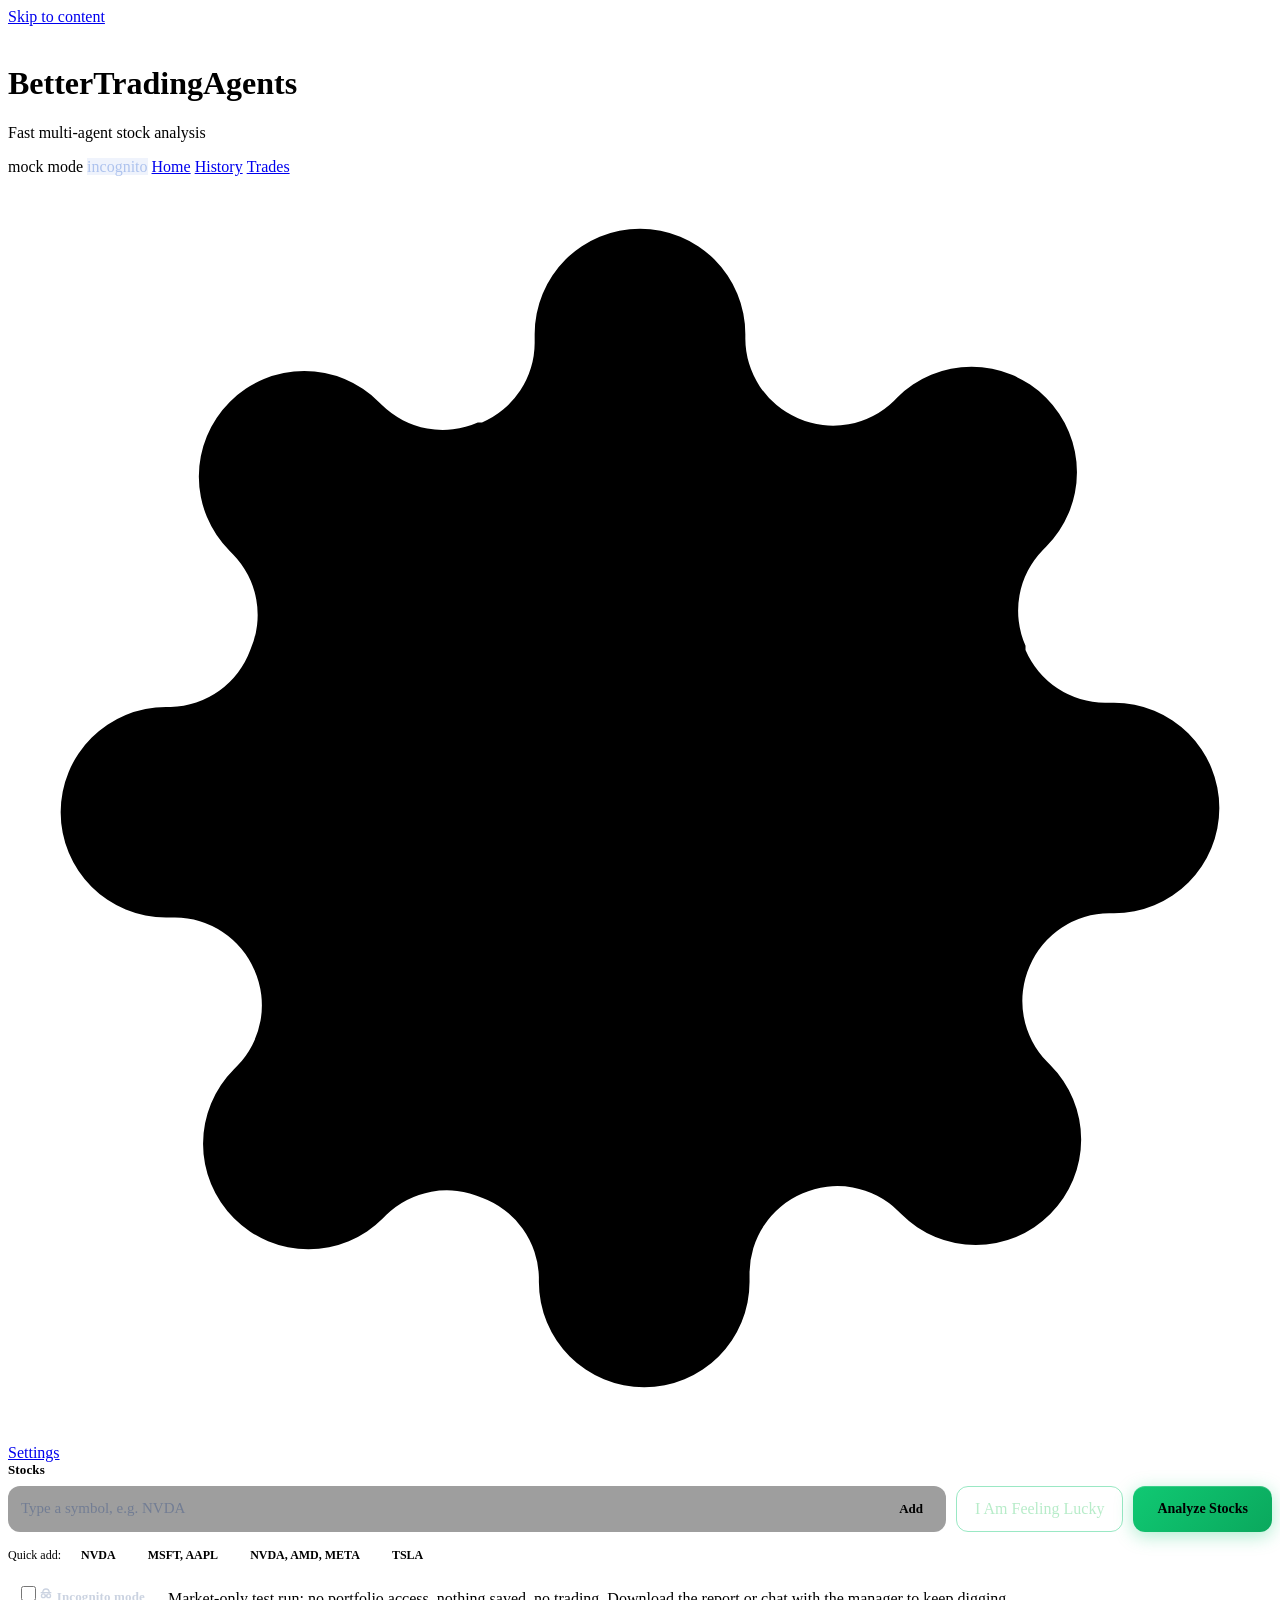
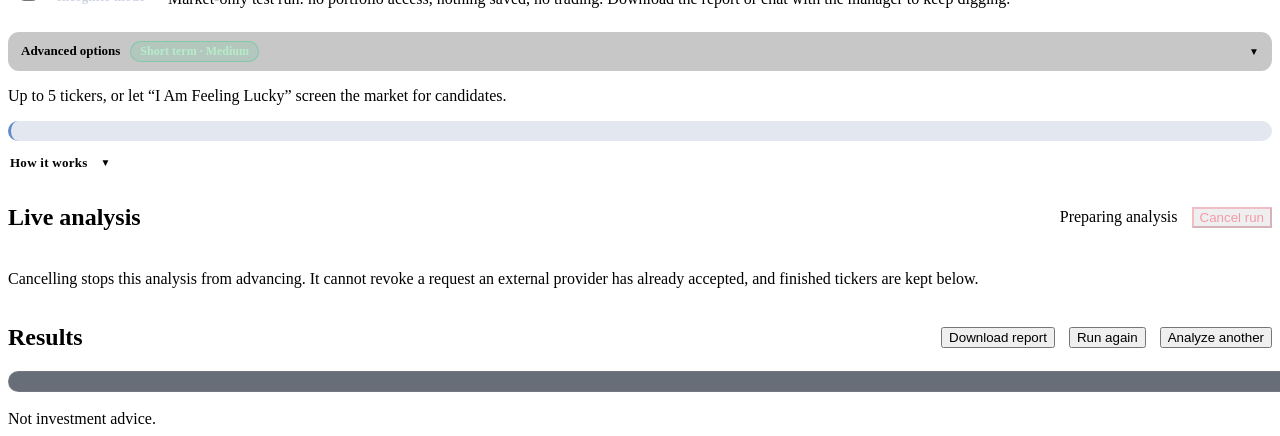
==== static/index.html @ 5f046ed1 "feat: incognito mode runs market-only analyses and saves nothing A toggle on the home screen starts " ====
<!DOCTYPE html>
<html lang="en">
<head>
  <meta charset="UTF-8">
  <meta name="viewport" content="width=device-width, initial-scale=1.0">
  <meta name="theme-color" content="#05070d">
  <title>BetterTradingAgents</title>
  <link rel="preconnect" href="https://fonts.googleapis.com">
  <link rel="preconnect" href="https://fonts.gstatic.com" crossorigin>
  <link rel="stylesheet" href="https://fonts.googleapis.com/css2?family=Inter:wght@400;500;600;700&display=swap">
  <link rel="icon" href="/static/favicon.ico?v=2" sizes="any">
  <link rel="icon" type="image/png" href="/static/favicon.png?v=2">
  <link rel="apple-touch-icon" href="/static/favicon.png?v=2">
  <link rel="stylesheet" href="/static/css/base.css?v=6">
  <link rel="stylesheet" href="/static/css/analysis.css?v=12">
</head>
<body>
  <a class="skip-link" href="#main-content">Skip to content</a>
  <div class="container">
    <header>
      <div class="brand">
        <a href="/" class="logo-home" aria-label="Go to BetterTradingAgents home">
          <img src="/static/logo.png" alt="" class="logo-img">
        </a>
        <div>
          <h1>BetterTradingAgents</h1>
          <p class="tagline">Fast multi-agent stock analysis</p>
        </div>
      </div>
      <nav aria-label="Primary navigation">
        <span id="mode-chip" class="chip hidden" aria-label="Mock mode: agents use rule-based fallbacks">mock mode</span>
        <span id="incognito-chip" class="chip incognito hidden" aria-label="Incognito mode on: market-only analysis, nothing saved">incognito</span>
        <a href="/" class="nav-link active" aria-current="page">Home</a>
        <a href="/history" class="nav-link">History</a>
        <a href="/portfolio" class="nav-link">Trades</a>
        <a href="/settings" class="nav-link nav-settings"><svg class="gear" viewBox="0 0 24 24" aria-hidden="true"><circle cx="12" cy="12" r="3"/><path d="M19.4 15a1.65 1.65 0 0 0 .33 1.82l.06.06a2 2 0 0 1 0 2.83 2 2 0 0 1-2.83 0l-.06-.06a1.65 1.65 0 0 0-1.82-.33 1.65 1.65 0 0 0-1 1.51V21a2 2 0 0 1-2 2 2 2 0 0 1-2-2v-.09A1.65 1.65 0 0 0 9 19.4a1.65 1.65 0 0 0-1.82.33l-.06.06a2 2 0 0 1-2.83 0 2 2 0 0 1 0-2.83l.06-.06a1.65 1.65 0 0 0 .33-1.82 1.65 1.65 0 0 0-1.51-1H3a2 2 0 0 1-2-2 2 2 0 0 1 2-2h.09A1.65 1.65 0 0 0 4.6 9a1.65 1.65 0 0 0-.33-1.82l-.06-.06a2 2 0 0 1 0-2.83 2 2 0 0 1 2.83 0l.06.06a1.65 1.65 0 0 0 1.82.33H9a1.65 1.65 0 0 0 1-1.51V3a2 2 0 0 1 2-2 2 2 0 0 1 2 2v.09a1.65 1.65 0 0 0 1 1.51 1.65 1.65 0 0 0 1.82-.33l.06-.06a2 2 0 0 1 2.83 0 2 2 0 0 1 0 2.83l-.06.06a1.65 1.65 0 0 0-.33 1.82V9a1.65 1.65 0 0 0 1.51 1H21a2 2 0 0 1 2 2 2 2 0 0 1-2 2h-.09a1.65 1.65 0 0 0-1.51 1z"/></svg><span>Settings</span></a>
      </nav>
    </header>

    <main id="main-content" tabindex="-1">
    <section class="card search-card">
      <label for="ticker-input">Stocks</label>
      <div class="search-row">
        <div class="ticker-box" id="ticker-box">
          <div id="ticker-tags" role="group" aria-label="Selected tickers"></div>
          <input id="ticker-input" type="text" placeholder="Type a symbol, e.g. NVDA" autocomplete="off"
                 spellcheck="false" aria-describedby="ticker-hint">
          <button id="add-ticker-btn" class="tag-add-btn" type="button">Add</button>
        </div>
        <button id="feeling-lucky-btn" class="lucky-btn" type="button" aria-describedby="ticker-hint">I Am Feeling Lucky</button>
        <button id="analyze-btn" type="button">Analyze Stocks</button>
      </div>
      <div class="chips" id="example-chips">
        <span class="chips-label">Quick add:</span>
        <button class="chip-btn" type="button" data-tickers="NVDA">NVDA</button>
        <button class="chip-btn" type="button" data-tickers="MSFT, AAPL">MSFT, AAPL</button>
        <button class="chip-btn" type="button" data-tickers="NVDA, AMD, META">NVDA, AMD, META</button>
        <button class="chip-btn" type="button" data-tickers="TSLA">TSLA</button>
      </div>
      <div class="incognito-row">
        <label class="incognito-toggle">
          <input type="checkbox" id="incognito-toggle">
          <svg aria-hidden="true" viewBox="0 0 16 16" width="14" height="14" fill="none" stroke="currentColor" stroke-width="1.5" stroke-linecap="round"><path d="M2.5 6.5h11"/><path d="M4.2 6.5c.2-2.6 1.8-4.2 3.8-4.2s3.6 1.6 3.8 4.2"/><circle cx="5" cy="10" r="2.2"/><circle cx="11" cy="10" r="2.2"/><path d="M7.2 10h1.6"/></svg>
          Incognito mode
        </label>
        <span class="muted">Market-only test run: no portfolio access, nothing saved, no trading. Download the report or chat with the manager to keep digging.</span>
      </div>
      <details class="advanced-options" id="advanced-options">
        <summary><span class="adv-title">Advanced options</span><span class="adv-summary-values" id="adv-values">Short term · Medium</span><span class="adv-caret" aria-hidden="true"></span></summary>
        <div class="advanced-body">
          <div class="option-row" role="radiogroup" aria-labelledby="outlook-label">
            <span class="chips-label" id="outlook-label">Your outlook:</span>
            <button class="seg-btn" type="button" role="radio" aria-checked="false" data-outlook="day_trade">Day trading<small>Intraday to ~2 days</small></button>
            <button class="seg-btn selected" type="button" role="radio" aria-checked="true" data-outlook="short_term">Short term<small>Days to a few weeks</small></button>
            <button class="seg-btn" type="button" role="radio" aria-checked="false" data-outlook="long_term">Long term<small>6 months to years</small></button>
          </div>
          <div class="option-row" role="radiogroup" aria-labelledby="depth-label">
            <span class="chips-label" id="depth-label">Depth:</span>
            <button class="seg-btn" type="button" role="radio" aria-checked="false" data-depth="fast">Fast<small>Fast · 3 agents</small></button>
            <button class="seg-btn" type="button" role="radio" aria-checked="true" data-depth="pro">Pro<small>Pro · 7 agents</small></button>
            <button class="seg-btn" type="button" role="radio" aria-checked="false" data-depth="max">Max<small>Max · 10 agents</small></button>
          </div>
        </div>
      </details>
      <p class="hint" id="ticker-hint">Up to 5 tickers, or let “I Am Feeling Lucky” screen the market for candidates.</p>
      <p id="error-msg" class="error hidden" role="alert"></p>
      <p id="restore-notice" class="restore-notice hidden" role="status"></p>
    </section>

    <section id="how-section">
      <details class="how-details">
        <summary>How it works<span class="adv-caret" aria-hidden="true"></span></summary>
        <div class="how-grid">
          <div class="how-card">
            <div class="how-num">1</div>
            <div>
              <div class="how-title">Research</div>
              <div class="how-text">Market regime, technical, fundamental, news, sentiment and forecast analysts run in parallel.</div>
            </div>
          </div>
          <div class="how-card">
            <div class="how-num">2</div>
            <div>
              <div class="how-title">Debate</div>
              <div class="how-text">Bull and bear argue their cases; a neutral judge weighs the exchange before the call.</div>
            </div>
          </div>
          <div class="how-card">
            <div class="how-num">3</div>
            <div>
              <div class="how-title">Decision</div>
              <div class="how-text">The manager weighs debate + holdings; a risk layer sizes and gates the trade.</div>
            </div>
          </div>
        </div>
      </details>
    </section>

    <section id="live-section" class="hidden">
      <div class="section-heading-row">
        <h2>Live analysis <span id="run-timer" class="muted"></span></h2>
        <span id="overall-status" class="muted" role="status" aria-live="polite">Preparing analysis</span>
        <button id="cancel-btn" class="secondary-btn cancel-btn hidden" type="button">Cancel run</button>
      </div>
      <div id="overall-progress" class="overall-progress" role="progressbar" aria-label="Overall analysis progress" aria-valuemin="0" aria-valuemax="100" aria-valuenow="0">
        <span id="overall-progress-fill"></span>
      </div>
      <p id="cancel-note" class="hint hidden">Cancelling stops this analysis from advancing. It cannot revoke a request an external provider has already accepted, and finished tickers are kept below.</p>
      <div id="live-grid"></div>
    </section>

    <section id="results-section" class="hidden">
      <div class="section-heading-row">
        <h2 id="results-heading" tabindex="-1">Results</h2>
        <button id="download-report-btn" class="secondary-btn hidden" type="button">Download report</button>
        <button id="run-again-btn" class="secondary-btn hidden" type="button">Run again</button>
        <button id="analyze-another-btn" class="secondary-btn hidden" type="button">Analyze another</button>
      </div>
      <div id="summary-panel"></div>
      <div id="results-list"></div>
    </section>
    </main>

    <footer>
      <span id="provider-line" class="muted"></span>
      <span class="muted">Not investment advice.</span>
    </footer>
  </div>

  <div id="toast" class="toast hidden" role="status" aria-live="polite" aria-atomic="true"></div>
  <script src="/static/js/features.js?v=1"></script>
  <script type="module" src="/static/js/app.js?v=12"></script>
</body>
</html>
---- static/css/analysis.css ----
/* Analysis screen: search card, live agent grid, run controls, results,
   decision briefs, evidence, sources, and manager chat. Loaded after base.css. */

/* ---------- search ---------- */
.search-card label { font-weight: 650; font-size: 13px; display: block; margin-bottom: 8px; letter-spacing: 0.01em; }
.search-row { display: flex; gap: 10px; }
.ticker-box {
  flex: 1; min-width: 0; display: flex; align-items: center; flex-wrap: wrap; gap: 8px;
  background: rgba(0, 0, 0, 0.38); border: 1px solid var(--border); border-radius: 12px;
  padding: 7px 8px 7px 11px; transition: border-color 0.15s, box-shadow 0.15s;
}
.ticker-box:focus-within { border-color: rgba(16, 201, 115, 0.65); box-shadow: 0 0 0 3px rgba(16, 201, 115, 0.15); }
#ticker-tags { display: flex; flex-wrap: wrap; gap: 6px; }
#ticker-tags:empty { display: none; }
.ticker-tag {
  display: inline-flex; align-items: center; gap: 5px; font-size: 13px; font-weight: 650;
  letter-spacing: 0.02em; padding: 3px 5px 3px 10px; border-radius: 9px;
  background: rgba(16, 201, 115, 0.14); border: 1px solid rgba(16, 201, 115, 0.38); color: #b7ecc9;
}
.tag-remove {
  position: relative; background: none; border: none; color: inherit; cursor: pointer;
  font-size: 15px; line-height: 1; font-family: var(--font); padding: 2px 6px;
  border-radius: 6px; opacity: 0.7;
  transition: opacity 0.15s, background 0.15s;
}
.tag-remove:hover { opacity: 1; background: rgba(255, 255, 255, 0.12); }
/* Icon-only control: keep the small visual size but grow the pointer target
   to the 44x44 CSS-pixel minimum (P0.3). */
.tag-remove::after { content: ""; position: absolute; inset: -13px; }
#ticker-input {
  flex: 1; min-width: 110px; background: none; border: none; color: var(--text);
  font-size: 15px; font-family: var(--font); outline: none; padding: 6px 2px;
}
#ticker-input::placeholder { color: #727d94; }
.tag-add-btn {
  flex: none; background: var(--panel-2); border: 1px solid var(--border-strong); color: var(--text);
  font-size: 13px; font-weight: 600; font-family: var(--font); border-radius: 9px; padding: 8px 15px;
  cursor: pointer; transition: border-color 0.15s, background 0.15s, opacity 0.15s;
}
.tag-add-btn:hover { border-color: rgba(16, 201, 115, 0.55); background: rgba(16, 201, 115, 0.08); }
.tag-add-btn:disabled { opacity: 0.45; cursor: not-allowed; }
#analyze-btn {
  background: linear-gradient(135deg, #10c973, #0aa85d);
  color: var(--on-accent); font-weight: 750; font-size: 14px; font-family: var(--font);
  border: none; border-radius: 12px; padding: 12px 24px; cursor: pointer;
  box-shadow: 0 4px 18px rgba(16, 201, 115, 0.35), inset 0 1px 0 rgba(255, 255, 255, 0.18);
  transition: filter 0.15s, transform 0.1s, box-shadow 0.15s, opacity 0.15s;
}
#analyze-btn:hover { filter: brightness(1.12); box-shadow: 0 6px 26px rgba(16, 201, 115, 0.45), inset 0 1px 0 rgba(255, 255, 255, 0.18); }
#analyze-btn:active { transform: translateY(1px); }
#analyze-btn:disabled { opacity: 0.5; cursor: not-allowed; box-shadow: none; }
.lucky-btn {
  flex: none; background: var(--panel-2); border: 1px solid rgba(16, 201, 115, 0.42);
  color: #b7ecc9; font: 600 13px var(--font); border-radius: 12px; padding: 12px 18px;
  cursor: pointer; white-space: nowrap; transition: border-color 0.15s, background 0.15s, opacity 0.15s;
}
.lucky-btn:hover { border-color: var(--accent); background: rgba(16, 201, 115, 0.10); }
.lucky-btn:disabled { opacity: 0.5; cursor: not-allowed; }

/* example ticker chips */
.chips { display: flex; align-items: center; flex-wrap: wrap; gap: 8px; margin-top: 12px; }
.chips-label { color: var(--muted); font-size: 12px; }
.chip-btn {
  background: var(--panel); border: 1px solid var(--border); color: var(--muted);
  font-size: 12px; font-weight: 550; font-family: var(--font); padding: 4px 12px; border-radius: 999px;
  cursor: pointer; transition: color 0.15s, border-color 0.15s, background 0.15s, transform 0.1s;
}
.chip-btn:hover { color: var(--text); border-color: rgba(16, 201, 115, 0.55); background: rgba(16, 201, 115, 0.08); }
.chip-btn:active { transform: scale(0.97); }

/* incognito mode: market-only runs, slate-blue so it never reads as a trade action */
.incognito-row { display: flex; align-items: center; gap: 10px; flex-wrap: wrap; margin-top: 12px; }
.incognito-row .muted { flex: 1 1 260px; }
.incognito-toggle {
  display: inline-flex; align-items: center; gap: 8px; padding: 7px 13px; cursor: pointer;
  border: 1px solid var(--border-strong); border-radius: 999px; color: #cbd3e1;
  background: rgba(255, 255, 255, 0.035); font: 600 12.5px var(--font); user-select: none;
  transition: color 0.15s, border-color 0.15s, background 0.15s;
}
.incognito-toggle:hover { color: var(--text); border-color: rgba(122, 156, 224, 0.6); }
.incognito-toggle:has(input:checked) {
  color: #aec3ee; border-color: rgba(122, 156, 224, 0.65); background: rgba(122, 156, 224, 0.12);
}
.incognito-toggle input { accent-color: #7a9ce0; height: 15px; width: 15px; flex: none; margin: 0; }
.chip.incognito {
  border-color: rgba(122, 156, 224, 0.4); background: rgba(122, 156, 224, 0.12); color: #aec3ee;
}

/* collapsible advanced options (outlook + depth) */
.advanced-options {
  margin-top: 12px; border: 1px solid var(--border); border-radius: 11px;
  background: rgba(0, 0, 0, 0.22);
}
.advanced-options summary {
  display: flex; align-items: center; gap: 10px; cursor: pointer; list-style: none;
  padding: 9px 13px; font-size: 13px; font-weight: 600; color: var(--muted);
  border-radius: 11px; transition: color 0.15s;
}
.advanced-options summary::-webkit-details-marker { display: none; }
.advanced-options summary:hover { color: var(--text); }
.advanced-options[open] summary { border-bottom: 1px solid var(--border); border-radius: 11px 11px 0 0; }
.adv-summary-values {
  font-weight: 550; font-size: 12px; color: #b7ecc9;
  background: rgba(16, 201, 115, 0.1); border: 1px solid rgba(16, 201, 115, 0.3);
  padding: 2px 9px; border-radius: 999px; white-space: nowrap;
}
.adv-caret { margin-left: auto; flex: none; color: var(--muted); font-size: 10px; transition: transform 0.15s; }
.adv-caret::before { content: "▼"; }
.advanced-options[open] .adv-caret { transform: rotate(180deg); }
.advanced-body { padding: 4px 13px 13px; }
.advanced-body .option-row { margin-top: 10px; }
.advanced-body .hint { margin: 6px 0 0; }

/* segmented selectors (outlook: day trading / short term / long term; depth: fast / medium / expert) */
.option-row { display: flex; align-items: center; flex-wrap: wrap; gap: 8px; margin-top: 14px; }
.option-row .chips-label { margin-right: 2px; }
.seg-btn {
  display: inline-flex; flex-direction: column; align-items: flex-start; gap: 1px;
  background: var(--panel); border: 1px solid var(--border); color: var(--muted);
  font-size: 13px; font-weight: 600; font-family: var(--font); text-align: left;
  padding: 7px 14px; border-radius: 11px; cursor: pointer;
  transition: color 0.15s, border-color 0.15s, background 0.15s, transform 0.1s;
}
.seg-btn small { font-size: 11px; font-weight: 500; }
.seg-btn:hover { color: var(--text); border-color: var(--border-strong); }
.seg-btn:active { transform: scale(0.98); }
.seg-btn.selected {
  color: #b7ecc9; border-color: rgba(16, 201, 115, 0.55); background: rgba(16, 201, 115, 0.1);
}

/* how it works (collapsed by default) */
.how-details { border-top: 1px solid rgba(255, 255, 255, 0.055); }
.how-details summary {
  display: flex; align-items: center; gap: 7px; padding: 13px 2px;
  cursor: pointer; color: var(--muted); font-weight: 600; font-size: 13px;
  letter-spacing: 0.02em; user-select: none; list-style: none;
}
.how-details summary::-webkit-details-marker { display: none; }
.how-details summary:hover, .how-details[open] summary { color: var(--text); }
.how-details .adv-caret { margin-left: 6px; }
.how-details[open] .adv-caret { transform: rotate(180deg); }
.how-grid { display: grid; grid-template-columns: repeat(3, 1fr); gap: 12px; margin: 6px 0 14px; }
.how-card {
  display: flex; gap: 12px; align-items: flex-start;
  background: var(--panel); border: 1px solid var(--border); border-radius: var(--radius);
  padding: 14px; transition: border-color 0.15s, transform 0.15s;
}
.how-card:hover { border-color: var(--border-strong); transform: translateY(-1px); }
.how-num {
  width: 26px; height: 26px; flex: none; border-radius: 9px;
  background: linear-gradient(135deg, rgba(16, 201, 115, 0.22), rgba(23, 78, 166, 0.25));
  border: 1px solid rgba(16, 201, 115, 0.35); color: #7fdc9f;
  font-weight: 700; font-size: 13px; display: flex; align-items: center; justify-content: center;
}
.how-title { font-weight: 650; font-size: 13px; }
.how-text { color: var(--muted); font-size: 12px; margin-top: 3px; }

/* ---------- live progress ---------- */
#live-grid { display: grid; grid-template-columns: repeat(auto-fill, minmax(280px, 1fr)); gap: 14px; }
.ticker-card {
  background: var(--panel); border: 1px solid var(--border); border-radius: var(--radius);
  padding: 14px 16px; box-shadow: var(--shadow);
  animation: card-in 0.35s cubic-bezier(0.2, 0.7, 0.3, 1);
  transition: border-color 0.2s;
  min-width: 0;
}
.ticker-card:hover { border-color: var(--border-strong); }
.ticker-head { display: flex; justify-content: space-between; align-items: baseline; gap: 8px; margin-bottom: 8px; }
.ticker-head .tk { font-weight: 700; font-size: 15px; letter-spacing: 0.03em; white-space: nowrap; }
.ticker-head .px { color: var(--muted); font-size: 12px; font-weight: 500; margin-left: 4px; font-variant-numeric: tabular-nums; }
.ticker-head .src { color: #6b7590; font-size: 11px; text-align: right; white-space: nowrap; flex: none; }
.agent-row { display: flex; justify-content: space-between; align-items: center; gap: 8px; padding: 3px 0; font-size: 12.5px; }
.agent-left { display: flex; align-items: center; gap: 9px; color: #c0c8d8; font-weight: 500; min-width: 0; }
.agent-icon { display: inline-flex; align-items: center; color: var(--muted); flex: none; }

/* Live reasoning stream (ROADMAP 3.2): collapsible per-agent token pane.
   Agents without a stream reuse the same pane for a peek at their finished
   one-line summary (has-peek). */
.agent-cell.has-stream .agent-row, .agent-cell.has-peek .agent-row { cursor: pointer; }
.agent-cell.has-stream .agent-row:hover .agent-left, .agent-cell.has-peek .agent-row:hover .agent-left { color: var(--text); }
.stream-hint {
  flex: none; color: #7fdc9f; font-size: 10px; font-weight: 700;
  letter-spacing: 0.07em; text-transform: uppercase; white-space: nowrap;
}
.stream-pane {
  max-height: 118px; overflow-y: auto; margin: 0 0 5px 23px; padding: 7px 10px;
  border-radius: 0 8px 8px 0; border-left: 2px solid rgba(16, 201, 115, 0.55);
  background: rgba(8, 14, 26, 0.72);
}
.stream-pane pre {
  margin: 0; white-space: pre-wrap; overflow-wrap: anywhere;
  color: #9fb0c8; font: 11px/1.55 ui-monospace, SFMono-Regular, Menlo, Consolas, monospace;
}
/* Summary peek: prose instead of tokens, so drop the mono treatment and
   mute the caret affordance. */
.stream-pane.peek { max-height: 190px; border-left-color: var(--border-strong); }
.stream-pane.peek pre { color: #b9c1d0; font: 12px/1.6 var(--font); }
.agent-cell.has-peek .stream-hint { color: #6b7690; }

.status {
  display: inline-flex; align-items: center; justify-content: flex-end; gap: 6px;
  font-size: 12px; color: var(--muted); min-width: 150px; text-align: right;
  font-variant-numeric: tabular-nums; flex: none;
}
.status .icon { width: 8px; height: 8px; border-radius: 50%; background: #3c455c; display: inline-block; flex: none; }
.status.running { color: #7fdc9f; }
.status.running .icon { background: var(--accent); animation: pulse-dot 1.2s ease-in-out infinite; }
.status.done { color: #67d992; }
.status.done .icon { background: var(--buy); }
.status.failed { color: #f78da0; }
.status.failed .icon { background: var(--sell); }

/* Completed agents show their verdict as a tinted pill using the same
   palette as the decision badges; the agent icon takes the matching tone.
   Pills share one width so the column reads as a straight line. */
.verdict {
  display: inline-flex; align-items: center; justify-content: center;
  min-width: 72px; padding: 1px 9px; border-radius: 999px;
  font-size: 11px; font-weight: 700; letter-spacing: 0.03em; border: 1px solid; white-space: nowrap;
}
.verdict.up { color: #6fe0a0; border-color: rgba(34, 197, 94, 0.4); background: rgba(34, 197, 94, 0.1); }
.verdict.down { color: #ff8296; border-color: rgba(244, 88, 107, 0.4); background: rgba(244, 88, 107, 0.1); }
.verdict.hold { color: #ffc75e; border-color: rgba(245, 165, 36, 0.4); background: rgba(245, 165, 36, 0.1); }
.verdict.flat { color: #b9c1d0; border-color: var(--border-strong); background: rgba(255, 255, 255, 0.05); }
/* Pill rows render without a state dot, so they must not auto-place into
   the reserved 8px dot track (they would overflow the card and the next
   card would cover them). Pin them to the label and duration tracks. */
.status .verdict { grid-column: 2; }
.status .status-duration { grid-column: 3; }
.agent-cell.tone-up .agent-icon { color: #4fd98a; }
.agent-cell.tone-down .agent-icon { color: #ff8296; }
.agent-cell.tone-hold .agent-icon { color: var(--hold); }
.agent-cell.tone-flat .agent-icon { color: #9aa5ba; }

@keyframes pulse-dot {
  0%, 100% { box-shadow: 0 0 0 0 rgba(16, 201, 115, 0.55); }
  60% { box-shadow: 0 0 0 6px rgba(16, 201, 115, 0); }
}

/* live run progress: one segment per agent, filled as each completes;
   finished cards fade the bar out, the count carries the rest */
.run-progress { display: flex; gap: 3px; height: 4px; margin: 8px 0 2px; transition: opacity 0.4s; }
.run-progress.finished { opacity: 0.3; }
.run-progress .seg { flex: 1 1 0; border-radius: 999px; background: rgba(255, 255, 255, 0.09); transition: background 0.25s; }
.run-progress .seg.running { background: rgba(16, 201, 115, 0.45); animation: pulse-seg 1.1s ease-in-out infinite; }
.run-progress .seg.done { background: linear-gradient(90deg, #10c973, #0aa85d); }
.run-progress .seg.failed { background: var(--sell); }
@keyframes pulse-seg { 0%, 100% { opacity: 0.45; } 50% { opacity: 1; } }
.prog-count { font-size: 11px; white-space: nowrap; }

/* ---------- results ---------- */
.result-card {
  background: var(--panel); border: 1px solid var(--border); border-radius: var(--radius);
  margin-bottom: 12px; overflow: hidden; box-shadow: var(--shadow);
  animation: card-in 0.35s cubic-bezier(0.2, 0.7, 0.3, 1);
}
.result-summary { display: flex; align-items: center; gap: 16px; padding: 14px 18px; cursor: pointer; user-select: none; transition: background 0.15s; }
.result-summary:hover { background: var(--panel-2); }
.result-summary .tk { font-weight: 700; font-size: 16px; min-width: 64px; letter-spacing: 0.03em; }
.result-summary .company { color: var(--muted); font-size: 12px; flex: 1; min-width: 0; overflow: hidden; text-overflow: ellipsis; white-space: nowrap; }
.caret { color: var(--muted); font-size: 11px; transition: transform 0.2s; flex: none; }
.result-card.open .caret { transform: rotate(90deg); }

.result-detail { border-top: 1px solid var(--border); padding: 4px 18px 16px; display: none; }
.result-card.open .result-detail { display: block; animation: card-in 0.25s ease; }

.thesis { color: #c9d0de; margin: 6px 0 16px; }

.grid-3 { display: grid; grid-template-columns: repeat(auto-fit, minmax(200px, 1fr)); gap: 10px; margin-bottom: 14px; }

.sig-bullish, .sig-positive { color: var(--buy); }
.sig-bearish, .sig-negative { color: var(--sell); }
.sig-neutral, .sig-unknown { color: var(--hold); }

.debate { display: grid; grid-template-columns: 1fr 1fr; gap: 10px; margin-bottom: 14px; }

/* Experimental watchlist/compare actions (render.js gates them). */
.added-note { font-size: 12px; color: #6fe0a0; }
.risk-flags {
  font-size: 12px; color: #f5c66b; line-height: 1.55;
  background: rgba(245, 198, 107, 0.08); border: 1px solid rgba(245, 198, 107, 0.3);
  border-radius: 9px; padding: 8px 12px; margin: 8px 0 0;
}

/* results summary table */
#summary-table { width: 100%; border-collapse: collapse; font-size: 13px; margin-bottom: 10px; font-variant-numeric: tabular-nums; }
#summary-table th { text-align: left; color: var(--muted); font-size: 11px; text-transform: uppercase; letter-spacing: 0.04em; padding: 8px 10px; border-bottom: 1px solid var(--border); }
#summary-table td { padding: 9px 10px; border-bottom: 1px solid var(--border); }
#summary-table td small { display: block; margin-top: 2px; color: var(--muted); font-size: 10px; white-space: nowrap; }
#summary-table tbody tr { cursor: pointer; transition: background 0.15s; }
#summary-table tbody tr:hover { background: rgba(255, 255, 255, 0.04); }
.flag-warn { color: #f5c66b; font-size: 12px; }
.flag-ok { color: #6fe0a0; font-size: 12px; }

/* ---------- trust-first decision cockpit ---------- */
#live-section, #results-section, #results-heading, .result-card { scroll-margin-top: 92px; }
#results-heading:focus-visible { outline: 2px solid var(--accent); outline-offset: 5px; border-radius: 3px; }
.restore-notice {
  margin: 12px 0 0; padding: 10px 12px; border-radius: 10px;
  color: #b7c4da; background: rgba(56, 92, 150, 0.14); border-left: 3px solid #6289c9;
  font-size: 13px;
}
.section-heading-row {
  display: flex; align-items: center; justify-content: space-between; gap: 14px; flex-wrap: wrap;
}
.section-heading-row h2 { margin-right: auto; }
.overall-progress {
  height: 7px; margin: -4px 0 14px; overflow: hidden; border-radius: 999px;
  background: rgba(255, 255, 255, 0.08);
}
.overall-progress span {
  display: block; width: 0; height: 100%; border-radius: inherit;
  background: linear-gradient(90deg, #10c973, #3be895); transition: width 0.3s ease;
}
.cancel-btn { border-color: rgba(244, 88, 107, 0.32); color: #f39aaa; }
.cancel-btn:hover { background: rgba(244, 88, 107, 0.12); border-color: rgba(244, 88, 107, 0.55); color: #ff97a8; }
.cancel-btn:disabled { opacity: 0.55; cursor: wait; }

.agent-name { min-width: 0; overflow: hidden; text-overflow: ellipsis; white-space: nowrap; }
.prog-count { min-width: 42px; text-align: right; }
.ticker-head {
  display: grid; grid-template-columns: minmax(0, 1fr) auto; align-items: start;
  column-gap: 10px; row-gap: 2px;
}
.ticker-head .tk { min-width: 0; overflow-wrap: anywhere; }
.ticker-head .src {
  grid-column: 1 / -1; grid-row: 2; min-width: 0;
  white-space: nowrap; overflow: hidden; text-overflow: ellipsis;
  text-align: left;
}
.ticker-head .prog-count { grid-column: 2; grid-row: 1; }
.agent-row {
  display: grid; grid-template-columns: minmax(0, 1fr) auto minmax(150px, 46%);
  align-items: center;
}
.agent-left { min-width: 0; }
.status {
  display: grid; grid-template-columns: 8px minmax(0, auto) auto; align-items: center;
  grid-column: -2 / -1;
  min-width: 0; max-width: 100%; justify-self: stretch; justify-content: end;
  gap: 7px; white-space: nowrap; line-height: 1.35;
}
.status-label { min-width: 0; overflow: hidden; text-overflow: ellipsis; white-space: nowrap; }
.status-duration { color: #91a0b9; font-variant-numeric: tabular-nums; white-space: nowrap; }

#summary-panel {
  width: 100%; max-width: 100%; min-width: 0; overflow: hidden;
  margin-bottom: 18px; padding: 6px 14px 13px; border-radius: 12px;
  background: rgba(12, 21, 38, 0.62); border: 1px solid rgba(255, 255, 255, 0.065);
}
#summary-table { margin-bottom: 0; }
#summary-table tbody tr { cursor: default; }
#summary-table tbody tr:hover { background: rgba(255, 255, 255, 0.025); }
#summary-table td:last-child, #summary-table th:last-child { text-align: right; }
.results-help { margin: 10px 3px 0; color: var(--muted); font-size: 12px; line-height: 1.55; }
.results-help strong { color: #c6cede; }

.result-card { border-color: rgba(255, 255, 255, 0.075); overflow: clip; }
.result-card + .result-card { margin-top: 18px; }
.result-card.result-error { border-color: rgba(244, 88, 107, 0.35); }
.result-summary {
  appearance: none; width: 100%; min-height: 62px; display: grid;
  grid-template-columns: minmax(0, 1fr) auto auto; align-items: center; gap: 18px;
  padding: 13px 18px; border: 0; border-bottom: 1px solid rgba(255, 255, 255, 0.065);
  border-radius: 0; color: var(--text); background: rgba(255, 255, 255, 0.018);
  text-align: left; font-family: var(--font); cursor: pointer;
}
.result-summary:hover { background: rgba(255, 255, 255, 0.04); }
.result-summary:focus-visible { position: relative; z-index: 2; outline: 2px solid var(--accent); outline-offset: -3px; }
.result-identity { min-width: 0; display: flex; flex-direction: column; gap: 1px; }
.result-summary .tk { min-width: 0; font-size: 17px; }
.result-summary .company { color: var(--muted); font-size: 12px; overflow: hidden; text-overflow: ellipsis; white-space: nowrap; }
.summary-action { display: inline-flex; align-items: center; gap: 9px; color: #9fa9bd; font-size: 12px; font-weight: 600; white-space: nowrap; }
.result-summary[aria-expanded="true"] .caret { transform: rotate(90deg); }

.decision-brief { padding: 20px 20px 18px; }
.decision-facts {
  display: grid; grid-template-columns: repeat(4, minmax(0, 1fr)); gap: 18px;
  padding-bottom: 18px; border-bottom: 1px solid rgba(255, 255, 255, 0.065);
}
.decision-facts > div { min-width: 0; }
.decision-facts span, .decision-facts small {
  display: block; color: var(--muted); font-size: 10px; line-height: 1.45;
}
.decision-facts span { margin-bottom: 3px; text-transform: uppercase; font-weight: 700; letter-spacing: 0.07em; }
.decision-facts strong { display: block; color: #edf1f8; font-size: 13px; line-height: 1.4; overflow-wrap: anywhere; }
.decision-facts small { margin-top: 3px; }
.manager-conclusion { max-width: 850px; padding-top: 18px; }
.thesis { margin: 0; color: #b9c1d0; font-size: 15px; line-height: 1.75; }
.run-meta { margin: 15px 0 0; color: var(--muted); font-size: 11.5px; line-height: 1.6; }
.risk-flags {
  display: flex; flex-direction: column; gap: 4px; margin: 15px 0 0;
  font-size: 13px; line-height: 1.55; border: 0; border-left: 3px solid rgba(245, 198, 107, 0.65);
  border-radius: 6px; padding: 9px 12px;
}
.risk-flags strong { color: #f5d18a; font-size: 11px; text-transform: uppercase; letter-spacing: 0.06em; }
.risk-clear { margin-top: 13px; color: #76ce9a; font-size: 12px; }

/* Trust chips: risk-gate changes, staleness, cached results (P0.1). */
.gate-chip {
  display: inline-block; margin-left: 8px; padding: 2px 7px; border-radius: 999px;
  font-size: 10px; font-weight: 700; letter-spacing: 0.05em; text-transform: uppercase;
  color: #f5c66b; background: rgba(245, 198, 107, 0.12); border: 1px solid rgba(245, 198, 107, 0.35);
  vertical-align: middle; white-space: nowrap;
}
.result-summary .gate-chip { margin-left: 10px; }
.gate-banner {
  display: flex; flex-wrap: wrap; align-items: baseline; gap: 6px 10px;
  margin-bottom: 16px; padding: 10px 12px; border-left: 3px solid rgba(245, 198, 107, 0.65);
  border-radius: 6px; background: rgba(245, 198, 107, 0.06); font-size: 13px;
}
.gate-banner .gate-chip { margin-left: 0; }
.gate-line { color: #f5d18a; font-weight: 700; }
.gate-banner small { flex-basis: 100%; color: var(--muted); font-size: 12px; line-height: 1.5; }
.manager-conditions { max-width: 850px; margin-top: 14px; display: grid; gap: 6px; }
.manager-conditions p { margin: 0; color: #b9c1d0; font-size: 13.5px; line-height: 1.65; }
.manager-conditions strong { color: #dce2ed; }
.eyebrow-flat { color: #9fa9bd; }
#summary-table td[data-label="Call"] small { white-space: normal; }
#summary-table td[data-label="Risk"] { max-width: 260px; }
#summary-table td[data-label="Risk"] .flag-warn {
  display: inline-block; max-width: 100%; overflow: hidden; text-overflow: ellipsis;
  white-space: nowrap; vertical-align: bottom;
}
#summary-table td[data-label="Data age"] small { white-space: normal; }

.result-detail { display: block; padding: 0 20px 20px; border-top: 0; }
.result-detail[hidden] { display: none; }
.result-card.open .result-detail { animation: card-in 0.2s ease; }
.result-block { padding: 24px 0; border-top: 1px solid rgba(255, 255, 255, 0.075); }
.block-heading {
  display: flex; flex-wrap: wrap; justify-content: space-between; align-items: baseline;
  gap: 8px 24px; margin-bottom: 13px;
}
.block-heading h3 { margin: 3px 0 0; font-size: 17px; line-height: 1.35; }
.block-heading > p { margin: 0; color: var(--muted); font-size: 12px; line-height: 1.55; }
.grid-3 { gap: 15px; margin: 0; }
.evidence-card {
  min-width: 0; padding: 3px 15px 4px 13px; border-right: 1px solid rgba(255, 255, 255, 0.07);
  border-left: 3px solid var(--border-strong); border-radius: 4px;
}
.evidence-card:last-child { border-right: 0; }
.evidence-card.tone-up { border-left-color: rgba(34, 197, 94, 0.6); }
.evidence-card.tone-down { border-left-color: rgba(244, 88, 107, 0.6); }
.evidence-card.tone-hold { border-left-color: rgba(245, 165, 36, 0.55); }
.mc-title { color: #dce2ed; font-size: 12px; font-weight: 750; letter-spacing: 0.055em; text-transform: uppercase; }
.evidence-card .mc-sig { margin-bottom: 7px; font-size: 13px; font-weight: 700; }
.evidence-card .mc-sum, .debate-side .mc-sum { margin: 0; color: #b5bdcb; font-size: 14px; line-height: 1.7; overflow-wrap: break-word; }
.conf-bar { height: 3px; border-radius: 999px; background: rgba(255, 255, 255, 0.08); margin: 0 0 9px; overflow: hidden; }
.conf-bar span { display: block; height: 100%; border-radius: inherit; background: #9aa5ba; }
.evidence-card.tone-up .conf-bar span { background: var(--buy); }
.evidence-card.tone-down .conf-bar span { background: var(--sell); }
.evidence-card.tone-hold .conf-bar span { background: var(--hold); }
.debate { gap: 18px; margin: 0; }
.debate-side { padding: 15px 17px; border-radius: 10px; background: rgba(255, 255, 255, 0.025); border-left: 3px solid var(--buy); }
.debate-side.bear-side { border-left-color: var(--sell); }
/* Bull vs bear strength bar: widths are each side's share of the sum. */
.tug { display: flex; height: 8px; border-radius: 999px; overflow: hidden; background: rgba(255, 255, 255, 0.06); }
.tug span { height: 100%; }
.tug-bull { background: linear-gradient(90deg, rgba(34, 197, 94, 0.55), #22c55e); }
.tug-bear { background: linear-gradient(90deg, #f4586b, rgba(244, 88, 107, 0.55)); }
.tug-labels { display: flex; justify-content: space-between; margin: 7px 0 13px; font-size: 12px; font-weight: 650; }
.tug-labels .tug-bull-label { color: #6fe0a0; }
.tug-labels .tug-bear-label { color: #ff8296; }
.judge-verdict { margin: 0 0 13px; color: #b9c1d0; font-size: 13px; line-height: 1.6; }
.judge-verdict strong { color: #dce2ed; }

.source-list { list-style: none; margin: 0; padding: 0; }
.source-list li { padding: 11px 0; border-top: 1px solid rgba(255, 255, 255, 0.065); }
.source-list a, .source-list li > span { color: #dce7f9; font-size: 14px; font-weight: 600; line-height: 1.45; }
.source-list a { text-decoration-color: rgba(16, 201, 115, 0.5); text-underline-offset: 3px; }
.source-list a:hover { color: #79e3a5; }
.source-list li div { margin-top: 3px; color: var(--muted); font-size: 11px; }
.empty-sources { margin: 0; color: var(--muted); font-size: 13px; }

.memory-list { list-style: none; margin: 0; padding: 0; }
.memory-list li { padding: 11px 0; border-top: 1px solid rgba(255, 255, 255, 0.065); }
.memory-line { display: flex; flex-wrap: wrap; gap: 6px 12px; align-items: center; color: #dce7f9; font-size: 14px; font-weight: 600; }
.memory-outcome { color: var(--muted); font-weight: 400; font-size: 13px; }
.memory-list small { display: block; margin-top: 3px; color: var(--muted); font-size: 12px; line-height: 1.5; }
.result-actions {
  display: flex; justify-content: space-between; align-items: center; gap: 15px; flex-wrap: wrap;
  padding-top: 18px; border-top: 1px solid rgba(255, 255, 255, 0.075);
}
.result-actions .add-row { flex: 1; margin: 0; padding: 0; border: 0; }
.result-actions .watch-row {
  display: flex;
  flex-wrap: wrap;
  align-items: center;
  gap: 10px;
  margin: 0;
  padding: 0;
  border: 0;
  flex: 1;
}
.watch-btn { min-height: 36px; }
.retry-btn { margin-left: auto; }
.add-btn, .add-row input { min-height: 36px; }
.compare-btn { min-height: 36px; display: inline-flex; align-items: center; text-decoration: none; }

/* ---------- what-changed lead (P1.5) ---------- */
.what-changed {
  margin: 0 0 14px; padding: 12px 14px;
  border: 1px solid rgba(16, 201, 115, 0.28); border-radius: 12px;
  background: rgba(16, 201, 115, 0.05);
}
.what-changed ul { margin: 8px 0 6px; padding-left: 18px; font-size: 13px; line-height: 1.7; }
.what-changed li { color: var(--text); }

/* ---------- price-context chart (P1.5) ---------- */
.price-context .chart-holder { margin-top: 6px; }
.price-chart { width: 100%; height: auto; display: block; }
.chart-line { stroke: #6fda9e; stroke-width: 2; }
.chart-current { stroke: rgba(255, 255, 255, 0.35); stroke-width: 1; stroke-dasharray: 5 4; }
.chart-current-dot { fill: #e6eaf2; }
.chart-analysis { fill: #ffc75e; }
.chart-forecast { stroke: #8ab4ff; stroke-width: 2; stroke-dasharray: 5 4; fill: none; }
.chart-forecast-dot { fill: #8ab4ff; }
.chart-label { fill: var(--muted); font-size: 10px; font-family: var(--font); }
.chart-summary { margin: 10px 0 0; color: var(--muted); font-size: 12px; line-height: 1.65; }

/* ---------- per-ticker manager chat ---------- */
.chat-block { padding: 0 20px 18px; }
.chat-toggle {
  display: inline-flex; align-items: center; gap: 9px; min-height: 40px;
  padding: 8px 16px; border-radius: 10px; cursor: pointer;
  border: 1px solid rgba(16, 201, 115, 0.42); background: rgba(16, 201, 115, 0.07);
  color: #b7ecc9; font: 650 13px var(--font);
  transition: border-color 0.15s, background 0.15s;
}
.chat-toggle:hover { border-color: var(--accent); background: rgba(16, 201, 115, 0.12); }
.chat-toggle[aria-expanded="true"] { color: #d9f5e4; border-color: var(--accent); background: rgba(16, 201, 115, 0.16); }
.chat-toggle-icon { display: inline-flex; color: #7fdc9f; }
.chat-panel {
  margin-top: 12px; padding: 12px; border-radius: 12px;
  border: 1px solid var(--border); background: rgba(0, 0, 0, 0.25);
}
.chat-messages {
  display: flex; flex-direction: column; gap: 10px;
  max-height: 320px; overflow-y: auto; padding: 2px;
}
.chat-empty { margin: 4px 2px; color: var(--muted); font-size: 12px; line-height: 1.6; }
.chat-msg { max-width: 88%; padding: 9px 13px; border-radius: 12px; font-size: 13px; line-height: 1.6; }
.chat-msg .chat-author {
  display: block; margin-bottom: 3px; color: var(--muted); font-size: 10px;
  font-weight: 700; letter-spacing: 0.07em; text-transform: uppercase;
}
.chat-msg p { margin: 0; overflow-wrap: anywhere; white-space: pre-wrap; }
.chat-msg.user {
  align-self: flex-end; color: #eaf6ef;
  background: rgba(16, 201, 115, 0.14); border: 1px solid rgba(16, 201, 115, 0.35);
  border-bottom-right-radius: 4px;
}
.chat-msg.user .chat-author { color: #7fdc9f; }
.chat-msg.assistant {
  align-self: flex-start; color: #c9d0de;
  background: rgba(255, 255, 255, 0.035); border: 1px solid var(--border);
  border-bottom-left-radius: 4px;
}
.chat-typing { display: inline-flex; gap: 4px; align-items: center; }
.chat-typing span {
  width: 6px; height: 6px; border-radius: 50%; background: #67728a;
  animation: chat-dot 1.2s ease-in-out infinite;
}
.chat-typing span:nth-child(2) { animation-delay: 0.15s; }
.chat-typing span:nth-child(3) { animation-delay: 0.3s; }
@keyframes chat-dot {
  0%, 100% { opacity: 0.35; transform: translateY(0); }
  50% { opacity: 1; transform: translateY(-2px); }
}
.chat-form { display: flex; gap: 8px; margin-top: 12px; }
.chat-form input {
  flex: 1; min-width: 0; background: rgba(0, 0, 0, 0.38); border: 1px solid var(--border);
  color: var(--text); border-radius: 10px; padding: 9px 12px; font-size: 13px;
  font-family: var(--font); outline: none;
}
.chat-form input::placeholder { color: #727d94; }
.chat-form input:focus { border-color: rgba(16, 201, 115, 0.65); }
.chat-send {
  flex: none; background: linear-gradient(135deg, #10c973, #0aa85d); color: var(--on-accent);
  border: none; border-radius: 10px; padding: 9px 18px; font: 650 13px var(--font);
  cursor: pointer; transition: filter 0.15s, opacity 0.15s;
}
.chat-send:hover { filter: brightness(1.12); }
.chat-send:disabled { opacity: 0.5; cursor: not-allowed; }
.chat-form input:disabled { opacity: 0.5; }
.chat-hint { margin: 9px 2px 0; color: #69758d; font-size: 11px; }

/* ---------- responsive: analysis screen ---------- */
@media (max-width: 900px) {
  #results-section { width: 100%; max-width: 100%; min-width: 0; }
  #summary-panel { padding: 0; background: transparent; border: 0; }
  #summary-table, #summary-table tbody, #summary-table tr, #summary-table td {
    display: block; width: 100%; max-width: 100%;
  }
  #summary-table thead { display: none; }
  #summary-table tr {
    margin-bottom: 11px; padding: 9px 12px; overflow: hidden; border-radius: 11px;
    background: var(--panel); border: 1px solid var(--border);
  }
  #summary-table td {
    display: flex; align-items: center; justify-content: space-between; gap: 14px;
    min-width: 0; min-height: 38px; padding: 6px 0; border: 0;
    white-space: normal; text-align: right;
  }
  #summary-table td::before {
    content: attr(data-label); flex: 0 0 auto; color: var(--muted); font-size: 10px;
    font-weight: 700; letter-spacing: 0.065em; text-transform: uppercase; text-align: left;
  }
  #summary-table td > * { min-width: 0; }
  #summary-table td:last-child { text-align: right; }
  .table-open-btn { min-height: 44px; }
}

@media (max-width: 768px) {
  html { scroll-padding-top: 82px; }
  #live-section, #results-section, #results-heading, .result-card { scroll-margin-top: 82px; }
  .how-grid { grid-template-columns: 1fr; }
  .grid-3 { grid-template-columns: 1fr; }
  .debate { grid-template-columns: 1fr; }
  .result-summary { flex-wrap: wrap; row-gap: 10px; }
  .status { min-width: 118px; }
  .decision-facts { grid-template-columns: repeat(2, minmax(0, 1fr)); }
  .evidence-card { padding: 13px 0 13px 13px; border-right: 0; border-top: 1px solid rgba(255, 255, 255, 0.065); }
  .evidence-card:first-child { border-top: 0; padding-top: 2px; }
}

@media (max-width: 620px) {
  header nav { gap: 6px; }
  header .nav-link { padding: 7px 10px; }
  .secondary-btn, .add-btn { min-height: 44px; }
  .result-summary { grid-template-columns: minmax(0, 1fr) auto; gap: 10px; padding: 12px 14px; }
  .result-summary .company { display: block; }
  .result-summary .decision { justify-self: end; }
  .summary-action { grid-column: 1 / -1; justify-content: space-between; min-height: 28px; }
  .decision-brief { padding: 17px 14px 15px; }
  .decision-facts { gap: 15px 12px; }
  .decision-facts strong { font-size: 12px; }
  .thesis { font-size: 14px; }
  .result-detail { padding: 0 14px 16px; }
  .result-block { padding: 20px 0; }
  .result-actions, .result-actions .add-row { align-items: stretch; }
  .retry-btn { width: 100%; margin-left: 0; }
  .chat-block { padding: 0 14px 16px; }
  .chat-msg { max-width: 100%; }
  .chat-toggle { width: 100%; justify-content: center; min-height: 44px; }
  .chat-send { min-height: 44px; }
  .chip-btn, .seg-btn, .tag-add-btn { min-height: 44px; }
}

@media (max-width: 560px) {
  .search-row { flex-direction: column; }
  #analyze-btn, .lucky-btn { width: 100%; }
  .ticker-head .src { display: none; }
  .agent-row { font-size: 12.5px; }
  .status { min-width: 100px; font-size: 11px; }
  .result-summary { padding: 12px 14px; gap: 10px; }
  .result-summary .company { display: none; }
  .result-summary .tk { min-width: 0; }
  .result-detail { padding: 4px 14px 14px; }
}

@media (max-width: 420px) {
  .section-heading-row { align-items: flex-start; }
  .decision-facts { grid-template-columns: 1fr; gap: 12px; }
  .section-heading-row #overall-status { flex-basis: 100%; text-align: left; }
  .agent-row { grid-template-columns: minmax(0, 1fr) minmax(122px, 46%); }
  .stream-hint { display: none; }  /* no room for a third column this narrow */
  .stream-pane { margin-left: 0; }
  .option-row { display: grid; grid-template-columns: 1fr; }
  .option-row .chips-label { margin-bottom: 2px; }
  .seg-btn { width: 100%; }
}

/* ---------- print-friendly decision brief (P1.6) ---------- */
/* Any print of the analysis page becomes a light, ink-friendly sheet that
   keeps call, manager-to-risk change, evidence, conditions, sources, and
   timestamps while dropping navigation and interactive controls. The
   Print brief button additionally scopes the page to one result card via
   body.printing-brief. */
@media print {
  @page { margin: 14mm; }
  html { color-scheme: light; }
  body {
    background: #fff !important;
    background-image: none !important;
    color: #111;
    font-size: 11.5px;
  }
  .skip-link, header, footer, #toast, .search-card, #how-section, #live-section,
  .section-heading-row, .chat-block, .result-actions,
  .price-context, button, input, select, .added-note { display: none !important; }
  /* The summary row stays as a static header: ticker, company, and the call
     must lead the printed brief; only its toggle chrome drops out. */
  .result-summary { display: flex !important; cursor: default; }
  .result-summary .summary-action, .result-summary .caret { display: none !important; }
  /* Evidence, sources, and past calls print even if the panel was collapsed. */
  .result-detail { display: block !important; }
  .print-stamp { display: none; }

  body.printing-brief main > *:not(#results-section),
  body.printing-brief #results-section > *:not(#results-list),
  body.printing-brief #results-list > .result-card:not(.print-target) { display: none !important; }

  body.printing-brief .print-target .print-stamp {
    display: block !important; margin: 14px 0 0; padding-top: 8px;
    border-top: 1px solid #999; font-size: 10px;
  }

  body, .result-card, .result-card * {
    background-color: transparent !important;
    color: #111 !important;
    border-color: #999 !important;
    box-shadow: none !important;
    text-shadow: none !important;
  }
  .result-card { border: 1px solid #999 !important; }
  .result-block { border-top: 1px solid #999 !important; }
  .decision-brief, .result-detail { border-top: 0 !important; }
  .chart-summary { display: none !important; }
}

/* Paper order review step (ROADMAP P2.1): inline, between review and place. */
.paper-order { width: 100%; margin-top: 10px; }
.paper-order .paper-row { align-items: center; }
.paper-review {
  margin-top: 10px; padding: 14px 16px;
  border: 1px solid rgba(255, 255, 255, 0.08); border-radius: 10px;
  background: rgba(255, 255, 255, 0.02);
  display: flex; flex-direction: column; gap: 12px;
}
.paper-review[hidden], .paper-review.hidden { display: none; }
.paper-facts { display: grid; grid-template-columns: repeat(3, minmax(0, 1fr)); gap: 14px; }
.paper-facts span, .paper-facts small {
  display: block; color: var(--muted); font-size: 10px; line-height: 1.45;
}
.paper-facts span { margin-bottom: 3px; text-transform: uppercase; font-weight: 700; letter-spacing: 0.07em; }
.paper-facts strong { display: block; color: #edf1f8; font-size: 13px; line-height: 1.4; overflow-wrap: anywhere; }
.paper-facts small { margin-top: 3px; }
.paper-confirm { display: flex; align-items: center; gap: 8px; font-size: 13px; color: #b9c1d0; cursor: pointer; }
.paper-confirm input { width: 16px; height: 16px; accent-color: #10c973; }
.paper-status { margin: 0; font-size: 13px; color: #6fe0a0; }
.paper-status:empty { display: none; }
@media (max-width: 620px) {
  .paper-facts { grid-template-columns: repeat(2, minmax(0, 1fr)); }
}
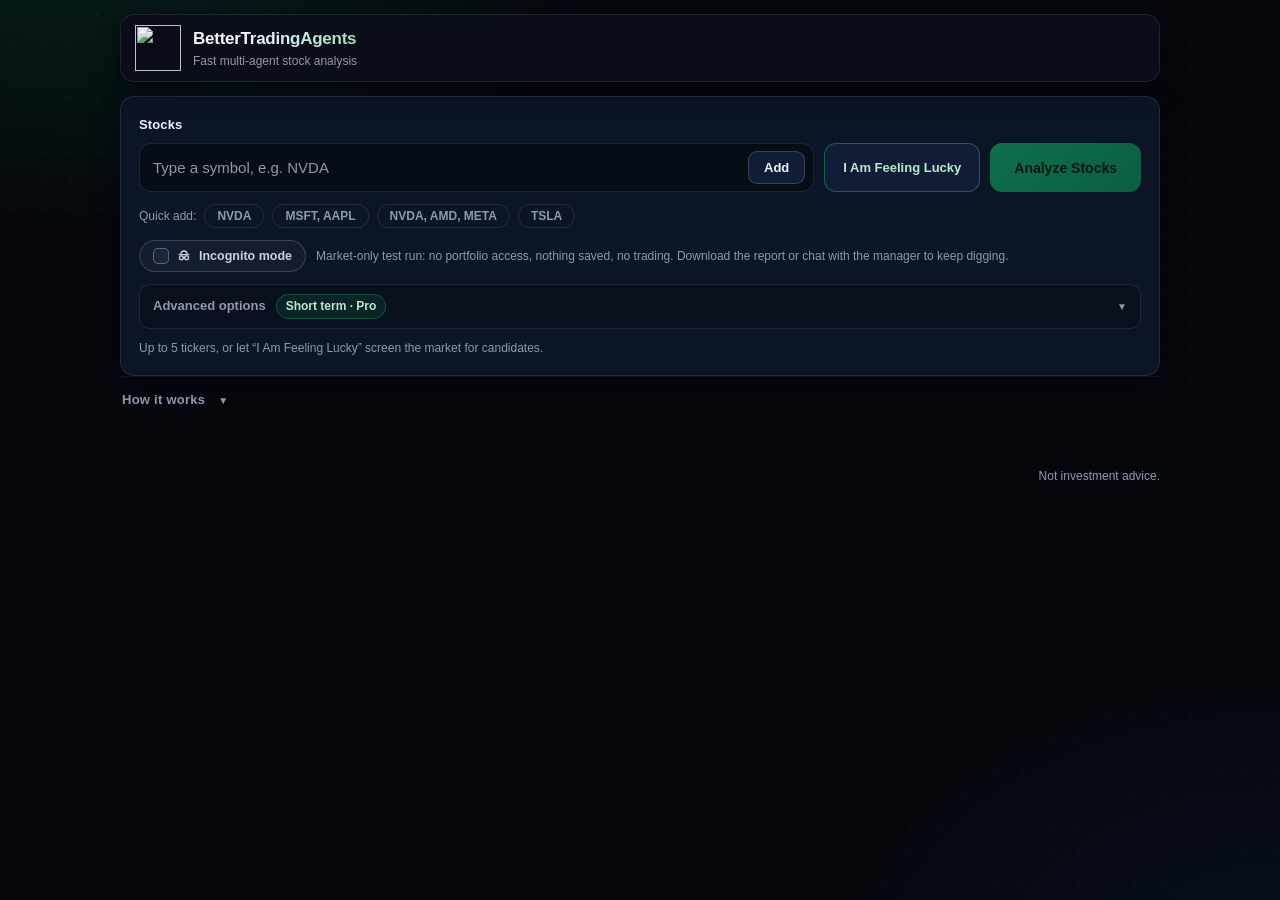
==== commit 9a253e3f: "refactor: one UI layer: shared nav and helpers, tokens v2, polish Nav: app/pages.py renders the prim" ====
--- a/static/index.html
+++ b/static/index.html
@@ -8,11 +8,11 @@
   <link rel="preconnect" href="https://fonts.googleapis.com">
   <link rel="preconnect" href="https://fonts.gstatic.com" crossorigin>
   <link rel="stylesheet" href="https://fonts.googleapis.com/css2?family=Inter:wght@400;500;600;700&display=swap">
-  <link rel="icon" href="/static/favicon.ico?v=2" sizes="any">
-  <link rel="icon" type="image/png" href="/static/favicon.png?v=2">
-  <link rel="apple-touch-icon" href="/static/favicon.png?v=2">
-  <link rel="stylesheet" href="/static/css/base.css?v=6">
-  <link rel="stylesheet" href="/static/css/analysis.css?v=12">
+  <link rel="icon" href="/static/favicon.ico" sizes="any">
+  <link rel="icon" type="image/png" href="/static/favicon.png">
+  <link rel="apple-touch-icon" href="/static/favicon.png">
+  <link rel="stylesheet" href="/static/css/base.css">
+  <link rel="stylesheet" href="/static/css/analysis.css">
 </head>
 <body>
   <a class="skip-link" href="#main-content">Skip to content</a>
@@ -27,14 +27,7 @@
           <p class="tagline">Fast multi-agent stock analysis</p>
         </div>
       </div>
-      <nav aria-label="Primary navigation">
-        <span id="mode-chip" class="chip hidden" aria-label="Mock mode: agents use rule-based fallbacks">mock mode</span>
-        <span id="incognito-chip" class="chip incognito hidden" aria-label="Incognito mode on: market-only analysis, nothing saved">incognito</span>
-        <a href="/" class="nav-link active" aria-current="page">Home</a>
-        <a href="/history" class="nav-link">History</a>
-        <a href="/portfolio" class="nav-link">Trades</a>
-        <a href="/settings" class="nav-link nav-settings"><svg class="gear" viewBox="0 0 24 24" aria-hidden="true"><circle cx="12" cy="12" r="3"/><path d="M19.4 15a1.65 1.65 0 0 0 .33 1.82l.06.06a2 2 0 0 1 0 2.83 2 2 0 0 1-2.83 0l-.06-.06a1.65 1.65 0 0 0-1.82-.33 1.65 1.65 0 0 0-1 1.51V21a2 2 0 0 1-2 2 2 2 0 0 1-2-2v-.09A1.65 1.65 0 0 0 9 19.4a1.65 1.65 0 0 0-1.82.33l-.06.06a2 2 0 0 1-2.83 0 2 2 0 0 1 0-2.83l.06-.06a1.65 1.65 0 0 0 .33-1.82 1.65 1.65 0 0 0-1.51-1H3a2 2 0 0 1-2-2 2 2 0 0 1 2-2h.09A1.65 1.65 0 0 0 4.6 9a1.65 1.65 0 0 0-.33-1.82l-.06-.06a2 2 0 0 1 0-2.83 2 2 0 0 1 2.83 0l.06.06a1.65 1.65 0 0 0 1.82.33H9a1.65 1.65 0 0 0 1-1.51V3a2 2 0 0 1 2-2 2 2 0 0 1 2 2v.09a1.65 1.65 0 0 0 1 1.51 1.65 1.65 0 0 0 1.82-.33l.06-.06a2 2 0 0 1 2.83 0 2 2 0 0 1 0 2.83l-.06.06a1.65 1.65 0 0 0-.33 1.82V9a1.65 1.65 0 0 0 1.51 1H21a2 2 0 0 1 2 2 2 2 0 0 1-2 2h-.09a1.65 1.65 0 0 0-1.51 1z"/></svg><span>Settings</span></a>
-      </nav>
+<!--@nav-->
     </header>
 
     <main id="main-content" tabindex="-1">
@@ -148,7 +141,8 @@
   </div>
 
   <div id="toast" class="toast hidden" role="status" aria-live="polite" aria-atomic="true"></div>
-  <script src="/static/js/features.js?v=1"></script>
-  <script type="module" src="/static/js/app.js?v=12"></script>
+  <script src="/static/js/ui.js"></script>
+  <script src="/static/js/features.js"></script>
+  <script type="module" src="/static/js/app.js"></script>
 </body>
 </html>
--- a/static/css/base.css
+++ b/static/css/base.css
@@ -0,0 +1,382 @@
+/* Shared foundation: design tokens, page chrome, and components used on
+   every page (header, buttons, tables, decision badges, toast). Loaded
+   before each page's own stylesheet. */
+
+:root {
+  --bg: #05070d;
+  --panel: #0c1526;
+  --panel-2: #111d36;
+  --border: rgba(255, 255, 255, 0.09);
+  --border-strong: rgba(255, 255, 255, 0.17);
+  --text: #eef1f8;
+  --muted: #8f98ac;
+  --accent: #10c973;
+  --on-accent: #03140b;
+  --buy: #22c55e;
+  --hold: #f5a524;
+  --sell: #f4586b;
+  --radius: 14px;
+  --shadow: 0 1px 2px rgba(0, 0, 0, 0.4), 0 10px 28px rgba(0, 0, 0, 0.32);
+  --font: "Inter", -apple-system, BlinkMacSystemFont, "Segoe UI", Roboto, "Helvetica Neue", Arial, sans-serif;
+  /* State colors: one hue per meaning. Soft reads as body text on dark
+     surfaces; the strong/--buy/--hold/--sell trio fills marks and borders. */
+  --ok: var(--ok);
+  --warn: var(--warn);
+  --warn-soft: var(--warn-soft);
+  --danger: var(--danger);
+  --info: var(--info);
+  /* Radii: inline controls, mid-size surfaces, cards (--radius), pills. */
+  --r-sm: 9px;
+  --r-md: 12px;
+  --r-pill: 999px;
+}
+
+* { box-sizing: border-box; }
+
+html { color-scheme: dark; scroll-padding-top: 92px; }
+
+body {
+  margin: 0;
+  min-height: 100vh;
+  min-height: 100dvh;
+  overflow-x: hidden;
+  color: var(--text);
+  font-family: var(--font);
+  font-size: 14px;
+  line-height: 1.55;
+  -webkit-font-smoothing: antialiased;
+  text-rendering: optimizeLegibility;
+  /* ambient glows + faint dot grid as plain background layers: no fixed
+     positioned pseudo elements, no backdrop-filter, no fixed attachment,
+     nothing that can interfere with scrolling */
+  background-color: var(--bg);
+  background-image:
+    radial-gradient(rgba(255, 255, 255, 0.045) 1px, transparent 1.4px),
+    radial-gradient(900px 480px at 8% -10%, rgba(16, 201, 115, 0.12), transparent 60%),
+    radial-gradient(800px 520px at 100% 110%, rgba(23, 78, 166, 0.12), transparent 55%);
+  background-size: 28px 28px, 1100px 650px, 1000px 700px;
+  background-position: 0 0, left top, right bottom;
+  background-repeat: repeat, no-repeat, no-repeat;
+}
+
+::selection { background: rgba(16, 201, 115, 0.35); }
+
+::-webkit-scrollbar { width: 10px; height: 10px; }
+::-webkit-scrollbar-thumb { background: #232c40; border-radius: 5px; border: 2px solid var(--bg); }
+::-webkit-scrollbar-track { background: transparent; }
+
+.container { width: 100%; max-width: 1080px; min-width: 0; margin: 0 auto; padding: 14px 20px 56px; }
+
+.skip-link {
+  position: fixed; top: 8px; left: 8px; z-index: 100; padding: 10px 14px;
+  border-radius: 9px; color: var(--on-accent); background: var(--accent);
+  font-weight: 700; text-decoration: none; transform: translateY(-150%);
+}
+.skip-link:focus { transform: translateY(0); }
+
+/* ---------- header: floating sticky pill ---------- */
+header {
+  position: sticky;
+  top: 10px;
+  z-index: 30;
+  display: flex;
+  justify-content: space-between;
+  align-items: center;
+  gap: 12px;
+  margin-bottom: 14px;
+  padding: 10px 14px;
+  min-height: 68px;
+  background: #090e19;
+  border: 1px solid var(--border);
+  border-radius: 14px;
+  box-shadow: var(--shadow);
+}
+.brand { display: flex; align-items: center; gap: 12px; min-width: 0; }
+.logo-home {
+  display: block;
+  flex: none;
+  border-radius: 12px;
+  line-height: 0;
+  transition: background 0.15s, transform 0.15s;
+}
+.logo-home:hover { background: rgba(255, 255, 255, 0.06); transform: translateY(-1px); }
+.logo-home:focus-visible { outline: 2px solid var(--accent); outline-offset: 3px; }
+.logo-img {
+  width: 46px; height: 46px; flex: none; display: block;
+  object-fit: contain;
+  filter: drop-shadow(0 5px 12px rgba(0, 0, 0, 0.45));
+}
+h1 {
+  font-size: 17px; margin: 0; font-weight: 700; letter-spacing: -0.015em; white-space: nowrap;
+  background: linear-gradient(90deg, #f4f7ff 30%, #9fdcb8);
+  -webkit-background-clip: text; background-clip: text;
+  -webkit-text-fill-color: transparent; color: transparent;
+}
+.tagline { margin: 0; color: var(--muted); font-size: 12px; white-space: nowrap; overflow: hidden; text-overflow: ellipsis; }
+nav { display: flex; align-items: center; gap: 10px; flex: none; }
+.nav-link {
+  color: var(--muted); text-decoration: none; font-size: 13px; font-weight: 550;
+  padding: 7px 14px; border-radius: 10px; border: 1px solid var(--border);
+  background: var(--panel); transition: color 0.15s, border-color 0.15s, background 0.15s;
+}
+.nav-link:hover { color: var(--text); border-color: var(--border-strong); background: var(--panel-2); }
+/* The current page: identical nav on every page, so the highlight (and the
+   button placement) never shifts as you move between sections. */
+.nav-link.active, .nav-link[aria-current="page"] {
+  color: var(--accent); border-color: rgba(16, 201, 115, 0.55); background: rgba(16, 201, 115, 0.08);
+}
+/* Settings is a first-class destination: solid accent pill with a gear. */
+.nav-link.nav-settings {
+  align-items: center; background: var(--accent); border-color: var(--accent);
+  color: var(--on-accent); display: inline-flex; font-weight: 650; gap: 6px;
+}
+.nav-link.nav-settings:hover { background: #12d97e; border-color: #12d97e; color: var(--on-accent); }
+.nav-link.nav-settings.active, .nav-link.nav-settings[aria-current="page"] {
+  box-shadow: 0 0 0 3px rgba(16, 201, 115, 0.3); color: var(--on-accent);
+}
+.nav-settings .gear { flex: none; height: 14px; width: 14px; }
+.nav-settings .gear circle, .nav-settings .gear path {
+  fill: none; stroke: var(--on-accent); stroke-linecap: round; stroke-linejoin: round; stroke-width: 1.8;
+}
+.chip {
+  font-size: 11px; font-weight: 600; padding: 4px 11px; border-radius: 999px;
+  border: 1px solid rgba(245, 165, 36, 0.35); background: rgba(245, 165, 36, 0.1); color: var(--hold);
+}
+
+/* ---------- cards and shared text ---------- */
+.card {
+  background: var(--panel);
+  border: 1px solid var(--border);
+  border-radius: var(--radius);
+  padding: 18px;
+  box-shadow: var(--shadow);
+}
+.hidden { display: none !important; }
+.muted { color: var(--muted); font-weight: 400; font-size: 12px; }
+.hint { color: var(--muted); font-size: 12px; margin: 10px 0 0; }
+.error { color: var(--sell); font-size: 13px; margin: 10px 0 0; }
+
+h2 {
+  font-size: 13px; font-weight: 700; margin: 28px 0 12px; color: var(--text);
+  text-transform: uppercase; letter-spacing: 0.08em;
+}
+
+.eyebrow { color: var(--ok); font-size: 10px; font-weight: 750; letter-spacing: 0.1em; text-transform: uppercase; }
+
+/* ---------- shared buttons ---------- */
+.secondary-btn, .table-open-btn {
+  min-height: 36px; border: 1px solid var(--border-strong); border-radius: 9px;
+  background: rgba(255, 255, 255, 0.035); color: #cbd3e1; cursor: pointer;
+  font: 600 12px var(--font); padding: 7px 12px; transition: background 0.15s, border-color 0.15s;
+}
+.secondary-btn:hover, .table-open-btn:hover { background: var(--panel-2); border-color: rgba(16, 201, 115, 0.48); color: var(--text); }
+
+button:focus-visible, a:focus-visible, input:focus-visible, summary:focus-visible,
+[role="button"]:focus-visible, [role="radio"]:focus-visible { outline: 2px solid var(--accent); outline-offset: 2px; }
+button, input, summary { touch-action: manipulation; }
+
+/* ---------- decision badges (analysis + history) ---------- */
+.decision {
+  display: inline-flex; align-items: center; gap: 7px; font-weight: 700; font-size: 13px;
+  padding: 5px 13px; border-radius: 9px; border: 1px solid; letter-spacing: 0.05em; flex: none;
+}
+.decision .d-icon { font-size: 11px; }
+.decision.buy { color: var(--ok); border-color: rgba(34, 197, 94, 0.4); background: rgba(34, 197, 94, 0.1); }
+.decision.hold { color: var(--warn); border-color: rgba(245, 165, 36, 0.4); background: rgba(245, 165, 36, 0.1); }
+.decision.sell { color: var(--danger); border-color: rgba(244, 88, 107, 0.4); background: rgba(244, 88, 107, 0.1); }
+
+/* ---------- shared add-position rows (analysis result cards + portfolio) ---------- */
+.add-row { display: flex; align-items: center; gap: 10px; margin-top: 4px; padding-top: 14px; border-top: 1px dashed var(--border-strong); flex-wrap: wrap; }
+.add-row label { font-size: 12px; color: var(--muted); }
+.add-row input {
+  width: 90px; background: rgba(0, 0, 0, 0.38); border: 1px solid var(--border); color: var(--text);
+  border-radius: 9px; padding: 7px 10px; font-size: 13px; font-family: var(--font); outline: none;
+  font-variant-numeric: tabular-nums;
+}
+.add-row input:focus { border-color: rgba(16, 201, 115, 0.65); }
+.add-btn {
+  background: rgba(34, 197, 94, 0.12); color: var(--ok); border: 1px solid rgba(34, 197, 94, 0.4);
+  border-radius: 9px; padding: 7px 14px; font-size: 13px; font-weight: 600; font-family: var(--font);
+  cursor: pointer; transition: background 0.15s, box-shadow 0.15s;
+}
+.add-btn:hover { background: rgba(34, 197, 94, 0.2); box-shadow: 0 0 16px rgba(34, 197, 94, 0.15); }
+.add-btn:disabled { opacity: 0.5; cursor: not-allowed; }
+
+/* ---------- shared tables (portfolio positions + csv preview) ---------- */
+.table-wrap { overflow-x: auto; -webkit-overflow-scrolling: touch; position: relative; }
+.card.table-wrap { padding: 6px 4px; }
+table { width: 100%; border-collapse: collapse; font-size: 13px; font-variant-numeric: tabular-nums; }
+caption { padding: 10px 12px 4px; color: var(--muted); font-size: 11px; font-weight: 700; letter-spacing: 0.07em; text-align: left; text-transform: uppercase; }
+th, td { text-align: left; padding: 10px 12px; border-bottom: 1px solid rgba(255, 255, 255, 0.05); white-space: nowrap; }
+th { color: var(--muted); font-size: 11px; text-transform: uppercase; letter-spacing: 0.07em; font-weight: 700; }
+tbody tr { transition: background 0.12s; }
+tbody tr:hover { background: rgba(255, 255, 255, 0.025); }
+td.num, th.num { text-align: right; }
+
+/* ---------- toast ---------- */
+.toast {
+  position: fixed; bottom: 24px; left: 50%; transform: translateX(-50%);
+  background: rgba(18, 23, 36, 0.97); border: 1px solid var(--border-strong); color: var(--text);
+  padding: 10px 18px; border-radius: 11px; font-size: 13px; max-width: min(90vw, 480px);
+  box-shadow: 0 12px 36px rgba(0, 0, 0, 0.5);
+  animation: card-in 0.2s ease; z-index: 50;
+}
+.toast.error { border-color: rgba(244, 88, 107, 0.5); color: var(--danger); }
+
+footer { display: flex; justify-content: space-between; gap: 12px; flex-wrap: wrap; margin-top: 44px; }
+
+.sr-only {
+  position: absolute !important; width: 1px; height: 1px; padding: 0; margin: -1px;
+  overflow: hidden; clip: rect(0, 0, 0, 0); white-space: nowrap; border: 0;
+}
+
+/* ---------- filter drawer, bar, and chips (runs + portfolio, P1.6) ---------- */
+.filter-drawer {
+  min-width: 0; border: 1px solid var(--border); border-radius: var(--radius);
+  background: var(--panel); box-shadow: var(--shadow);
+}
+.filter-drawer summary {
+  display: flex; align-items: center; gap: 9px; padding: 11px 14px; cursor: pointer;
+  color: var(--text); font-size: 12px; font-weight: 700; letter-spacing: 0.04em;
+  list-style: none;
+}
+.filter-drawer summary::-webkit-details-marker { display: none; }
+.filter-drawer summary::after { content: "▾"; margin-left: auto; color: var(--muted); }
+.filter-drawer[open] summary::after { content: "▴"; }
+.filter-count {
+  min-width: 20px; padding: 1px 7px; border-radius: 999px; text-align: center;
+  color: var(--ok); background: rgba(16, 201, 115, 0.12); font-size: 11px;
+}
+.filters-bar { display: flex; flex-wrap: wrap; gap: 8px; padding: 12px 14px; border-top: 1px dashed var(--border-strong); }
+.filters-bar input, .filters-bar select {
+  min-height: 36px; padding: 6px 10px; border: 1px solid var(--border-strong); border-radius: 9px;
+  color: var(--text); background: rgba(0, 0, 0, 0.38); font: 500 12.5px var(--font);
+}
+.filters-bar input:focus, .filters-bar select:focus { border-color: rgba(16, 201, 115, 0.65); outline: none; }
+.filter-date { display: inline-flex; align-items: center; gap: 7px; color: var(--muted); font-size: 12px; }
+.filter-chips { display: flex; flex-wrap: wrap; align-items: center; gap: 8px; padding: 0 14px 12px; }
+.filter-chip {
+  display: inline-flex; align-items: center; gap: 2px; padding: 4px 5px 4px 10px;
+  border: 1px solid rgba(16, 201, 115, 0.4); border-radius: 999px;
+  background: rgba(16, 201, 115, 0.08); font-size: 11.5px;
+}
+.chip-remove {
+  padding: 2px 8px; border: 0; border-radius: 999px; color: var(--ok); background: transparent;
+  font-size: 13px; line-height: 1; cursor: pointer;
+}
+.chip-remove:hover { color: #0b2b1a; background: var(--ok); }
+.chip-clear {
+  border: 0; background: none; color: var(--muted); font: 600 11.5px var(--font);
+  text-decoration: underline; text-underline-offset: 2px; cursor: pointer; padding: 4px 6px;
+}
+.chip-clear:hover { color: var(--text); }
+@media (max-width: 640px) {
+  .filters-bar input, .filters-bar select { min-height: 44px; flex: 1 1 140px; }
+  .filter-date { flex: 1 1 140px; }
+  .filter-date input { flex: 1; }
+  .filter-drawer summary { min-height: 44px; }
+}
+
+@keyframes card-in {
+  from { opacity: 0; transform: translateY(8px) scale(0.99); }
+  to { opacity: 1; transform: none; }
+}
+
+/* ---------- responsive: shared chrome ---------- */
+@media (max-width: 1024px) {
+  .container { padding: 12px 16px 48px; }
+}
+
+@media (max-width: 560px) {
+  body { font-size: 13.5px; }
+  .container { padding: 10px 12px 44px; }
+  header { top: 6px; padding: 8px 10px; gap: 8px; flex-wrap: wrap; }
+  nav { flex-wrap: wrap; flex: 1 1 auto; justify-content: flex-start; }
+  .brand > div { min-width: 0; }
+  header .chip { display: none; }
+  .logo-img { width: 38px; height: 38px; }
+  h1 { max-width: 100%; overflow: hidden; font-size: 15px; text-overflow: ellipsis; }
+  .tagline { display: none; }
+  .nav-link { display: inline-flex; align-items: center; min-height: 44px; padding: 6px 10px; font-size: 12px; }
+  .card { padding: 14px; }
+  footer { flex-direction: column; gap: 4px; }
+}
+
+@media (max-width: 420px) {
+  .logo-home { display: none; }
+  header nav { gap: 4px; }
+  .nav-link { padding-inline: 8px; }
+}
+
+@media (prefers-reduced-motion: reduce) {
+  *, *::before, *::after {
+    scroll-behavior: auto !important; animation-duration: 0.01ms !important;
+    animation-iteration-count: 1 !important; transition-duration: 0.01ms !important;
+  }
+}
+
+/* Shared P&L coloring (portfolio + trading pages). */
+.pnl-green { color: var(--ok); }
+.pnl-red { color: var(--danger); }
+
+/* ---------- status chips (orders, sessions, automation) ---------- */
+.status-chip {
+  display: inline-block; padding: 2px 8px; border-radius: var(--r-pill);
+  font-size: 10px; font-weight: 700; letter-spacing: 0.05em; text-transform: uppercase;
+}
+.status-chip.ok { color: var(--ok); background: rgba(16, 201, 115, 0.12); border: 1px solid rgba(16, 201, 115, 0.35); }
+.status-chip.bad { color: var(--danger); background: rgba(244, 88, 107, 0.12); border: 1px solid rgba(244, 88, 107, 0.4); }
+.status-chip.live { color: var(--info); background: rgba(90, 156, 255, 0.12); border: 1px solid rgba(90, 156, 255, 0.4); }
+.status-chip.muted { color: var(--muted); background: rgba(255, 255, 255, 0.04); border: 1px solid var(--border); }
+
+/* ---------- dangerous action button (clear history, remove, compare off) ---------- */
+.danger-btn {
+  min-height: 36px; padding: 7px 12px; border: 1px solid rgba(244, 88, 107, 0.42);
+  border-radius: var(--r-sm); color: var(--danger); background: rgba(244, 88, 107, 0.08);
+  cursor: pointer; font: 600 12px var(--font); transition: background 0.15s, border-color 0.15s;
+}
+.danger-btn:hover { background: rgba(244, 88, 107, 0.15); border-color: rgba(244, 88, 107, 0.7); }
+.danger-btn:disabled { opacity: 0.45; cursor: not-allowed; }
+
+/* ---------- inline status flags (warn/ok text beside a call) ---------- */
+.flag-warn { color: var(--warn-soft); font-size: 12px; }
+.flag-ok { color: var(--ok); font-size: 12px; }
+
+/* ---------- stacked tables on narrow screens: one pattern for all pages ---------- */
+@media (max-width: 768px) {
+  .table-wrap:has(> table.stack) { overflow: visible; padding: 0; background: transparent; border: 0; box-shadow: none; }
+  table.stack, table.stack tbody, table.stack tr, table.stack td { display: block; width: 100%; max-width: 100%; }
+  table.stack thead { display: none; }
+  table.stack tr {
+    margin-bottom: 12px; padding: 10px 14px; overflow: hidden;
+    border: 1px solid var(--border); border-radius: var(--r-md);
+    background: var(--panel); box-shadow: var(--shadow);
+  }
+  table.stack td {
+    display: flex; align-items: center; justify-content: space-between; gap: 16px;
+    min-width: 0; min-height: 38px; padding: 7px 0; border: 0;
+    border-bottom: 1px solid rgba(255, 255, 255, 0.055);
+    white-space: normal; text-align: right;
+  }
+  table.stack td:last-child { border-bottom: 0; }
+  table.stack td::before {
+    content: attr(data-label); flex: 0 0 auto; color: var(--muted); font-size: 10px;
+    font-weight: 700; letter-spacing: 0.065em; text-transform: uppercase; text-align: left;
+  }
+  table.stack td > * { min-width: 0; }
+}
+
+/* ---------- print: readable light sheets on every page ---------- */
+@media print {
+  @page { margin: 12mm; }
+  html { color-scheme: light; }
+  body { background: #fff !important; background-image: none !important; color: #111; }
+  .skip-link, header, footer, #toast, .filters-bar, .filter-drawer, button, input, select { display: none !important; }
+  .card, .summary-card, .agg-card, .grading-explainer, .table-wrap {
+    background: #fff !important; border-color: #bbb !important; box-shadow: none !important;
+  }
+  a { color: #111; text-decoration: underline; }
+  .muted, .hint, small, caption { color: #444 !important; }
+  th { color: #333 !important; }
+  td, th, tbody tr { border-color: #ccc !important; }
+}
--- a/static/css/analysis.css
+++ b/static/css/analysis.css
@@ -2,7 +2,8 @@
    decision briefs, evidence, sources, and manager chat. Loaded after base.css. */
 
 /* ---------- search ---------- */
-.search-card label { font-weight: 650; font-size: 13px; display: block; margin-bottom: 8px; letter-spacing: 0.01em; }
+/* Direct child only: the incognito toggle's label owns its own pill layout. */
+.search-card > label { font-weight: 650; font-size: 13px; display: block; margin-bottom: 8px; letter-spacing: 0.01em; }
 .search-row { display: flex; gap: 10px; }
 .ticker-box {
   flex: 1; min-width: 0; display: flex; align-items: center; flex-wrap: wrap; gap: 8px;
@@ -31,7 +32,7 @@
   flex: 1; min-width: 110px; background: none; border: none; color: var(--text);
   font-size: 15px; font-family: var(--font); outline: none; padding: 6px 2px;
 }
-#ticker-input::placeholder { color: #727d94; }
+#ticker-input::placeholder { color: var(--muted); }
 .tag-add-btn {
   flex: none; background: var(--panel-2); border: 1px solid var(--border-strong); color: var(--text);
   font-size: 13px; font-weight: 600; font-family: var(--font); border-radius: 9px; padding: 8px 15px;
@@ -81,7 +82,24 @@
 .incognito-toggle:has(input:checked) {
   color: #aec3ee; border-color: rgba(122, 156, 224, 0.65); background: rgba(122, 156, 224, 0.12);
 }
-.incognito-toggle input { accent-color: #7a9ce0; height: 15px; width: 15px; flex: none; margin: 0; }
+/* Custom checkbox: the native control renders as a murky gray square on the
+   dark theme, which reads as broken. Drawn box + checkmark instead. */
+.incognito-toggle input {
+  appearance: none; -webkit-appearance: none;
+  height: 16px; width: 16px; flex: none; margin: 0;
+  display: grid; place-content: center; cursor: pointer;
+  border: 1.5px solid rgba(122, 156, 224, 0.55); border-radius: 5px;
+  background: rgba(255, 255, 255, 0.04);
+  transition: background 0.15s, border-color 0.15s;
+}
+.incognito-toggle input::after {
+  content: ""; width: 8px; height: 4px; margin-top: -2px;
+  border-left: 2px solid #0b1220; border-bottom: 2px solid #0b1220;
+  transform: rotate(-45deg) scale(0); transition: transform 0.12s;
+}
+.incognito-toggle input:checked { background: #7a9ce0; border-color: #7a9ce0; }
+.incognito-toggle input:checked::after { transform: rotate(-45deg) scale(1); }
+.incognito-toggle input:focus-visible { outline: 2px solid var(--accent); outline-offset: 2px; }
 .chip.incognito {
   border-color: rgba(122, 156, 224, 0.4); background: rgba(122, 156, 224, 0.12); color: #aec3ee;
 }
@@ -149,7 +167,7 @@
 .how-num {
   width: 26px; height: 26px; flex: none; border-radius: 9px;
   background: linear-gradient(135deg, rgba(16, 201, 115, 0.22), rgba(23, 78, 166, 0.25));
-  border: 1px solid rgba(16, 201, 115, 0.35); color: #7fdc9f;
+  border: 1px solid rgba(16, 201, 115, 0.35); color: var(--ok);
   font-weight: 700; font-size: 13px; display: flex; align-items: center; justify-content: center;
 }
 .how-title { font-weight: 650; font-size: 13px; }
@@ -168,7 +186,7 @@
 .ticker-head { display: flex; justify-content: space-between; align-items: baseline; gap: 8px; margin-bottom: 8px; }
 .ticker-head .tk { font-weight: 700; font-size: 15px; letter-spacing: 0.03em; white-space: nowrap; }
 .ticker-head .px { color: var(--muted); font-size: 12px; font-weight: 500; margin-left: 4px; font-variant-numeric: tabular-nums; }
-.ticker-head .src { color: #6b7590; font-size: 11px; text-align: right; white-space: nowrap; flex: none; }
+.ticker-head .src { color: var(--muted); font-size: 11px; text-align: right; white-space: nowrap; flex: none; }
 .agent-row { display: flex; justify-content: space-between; align-items: center; gap: 8px; padding: 3px 0; font-size: 12.5px; }
 .agent-left { display: flex; align-items: center; gap: 9px; color: #c0c8d8; font-weight: 500; min-width: 0; }
 .agent-icon { display: inline-flex; align-items: center; color: var(--muted); flex: none; }
@@ -179,7 +197,7 @@
 .agent-cell.has-stream .agent-row, .agent-cell.has-peek .agent-row { cursor: pointer; }
 .agent-cell.has-stream .agent-row:hover .agent-left, .agent-cell.has-peek .agent-row:hover .agent-left { color: var(--text); }
 .stream-hint {
-  flex: none; color: #7fdc9f; font-size: 10px; font-weight: 700;
+  flex: none; color: var(--ok); font-size: 10px; font-weight: 700;
   letter-spacing: 0.07em; text-transform: uppercase; white-space: nowrap;
 }
 .stream-pane {
@@ -203,11 +221,11 @@
   font-variant-numeric: tabular-nums; flex: none;
 }
 .status .icon { width: 8px; height: 8px; border-radius: 50%; background: #3c455c; display: inline-block; flex: none; }
-.status.running { color: #7fdc9f; }
+.status.running { color: var(--ok); }
 .status.running .icon { background: var(--accent); animation: pulse-dot 1.2s ease-in-out infinite; }
 .status.done { color: #67d992; }
 .status.done .icon { background: var(--buy); }
-.status.failed { color: #f78da0; }
+.status.failed { color: var(--danger); }
 .status.failed .icon { background: var(--sell); }
 
 /* Completed agents show their verdict as a tinted pill using the same
@@ -218,9 +236,9 @@
   min-width: 72px; padding: 1px 9px; border-radius: 999px;
   font-size: 11px; font-weight: 700; letter-spacing: 0.03em; border: 1px solid; white-space: nowrap;
 }
-.verdict.up { color: #6fe0a0; border-color: rgba(34, 197, 94, 0.4); background: rgba(34, 197, 94, 0.1); }
-.verdict.down { color: #ff8296; border-color: rgba(244, 88, 107, 0.4); background: rgba(244, 88, 107, 0.1); }
-.verdict.hold { color: #ffc75e; border-color: rgba(245, 165, 36, 0.4); background: rgba(245, 165, 36, 0.1); }
+.verdict.up { color: var(--ok); border-color: rgba(34, 197, 94, 0.4); background: rgba(34, 197, 94, 0.1); }
+.verdict.down { color: var(--danger); border-color: rgba(244, 88, 107, 0.4); background: rgba(244, 88, 107, 0.1); }
+.verdict.hold { color: var(--warn); border-color: rgba(245, 165, 36, 0.4); background: rgba(245, 165, 36, 0.1); }
 .verdict.flat { color: #b9c1d0; border-color: var(--border-strong); background: rgba(255, 255, 255, 0.05); }
 /* Pill rows render without a state dot, so they must not auto-place into
    the reserved 8px dot track (they would overflow the card and the next
@@ -228,7 +246,7 @@
 .status .verdict { grid-column: 2; }
 .status .status-duration { grid-column: 3; }
 .agent-cell.tone-up .agent-icon { color: #4fd98a; }
-.agent-cell.tone-down .agent-icon { color: #ff8296; }
+.agent-cell.tone-down .agent-icon { color: var(--danger); }
 .agent-cell.tone-hold .agent-icon { color: var(--hold); }
 .agent-cell.tone-flat .agent-icon { color: #9aa5ba; }
 
@@ -275,9 +293,9 @@
 .debate { display: grid; grid-template-columns: 1fr 1fr; gap: 10px; margin-bottom: 14px; }
 
 /* Experimental watchlist/compare actions (render.js gates them). */
-.added-note { font-size: 12px; color: #6fe0a0; }
+.added-note { font-size: 12px; color: var(--ok); }
 .risk-flags {
-  font-size: 12px; color: #f5c66b; line-height: 1.55;
+  font-size: 12px; color: var(--warn-soft); line-height: 1.55;
   background: rgba(245, 198, 107, 0.08); border: 1px solid rgba(245, 198, 107, 0.3);
   border-radius: 9px; padding: 8px 12px; margin: 8px 0 0;
 }
@@ -289,8 +307,6 @@
 #summary-table td small { display: block; margin-top: 2px; color: var(--muted); font-size: 10px; white-space: nowrap; }
 #summary-table tbody tr { cursor: pointer; transition: background 0.15s; }
 #summary-table tbody tr:hover { background: rgba(255, 255, 255, 0.04); }
-.flag-warn { color: #f5c66b; font-size: 12px; }
-.flag-ok { color: #6fe0a0; font-size: 12px; }
 
 /* ---------- trust-first decision cockpit ---------- */
 #live-section, #results-section, #results-heading, .result-card { scroll-margin-top: 92px; }
@@ -312,8 +328,8 @@
   display: block; width: 0; height: 100%; border-radius: inherit;
   background: linear-gradient(90deg, #10c973, #3be895); transition: width 0.3s ease;
 }
-.cancel-btn { border-color: rgba(244, 88, 107, 0.32); color: #f39aaa; }
-.cancel-btn:hover { background: rgba(244, 88, 107, 0.12); border-color: rgba(244, 88, 107, 0.55); color: #ff97a8; }
+.cancel-btn { border-color: rgba(244, 88, 107, 0.32); color: var(--danger); }
+.cancel-btn:hover { background: rgba(244, 88, 107, 0.12); border-color: rgba(244, 88, 107, 0.55); color: var(--danger); }
 .cancel-btn:disabled { opacity: 0.55; cursor: wait; }
 
 .agent-name { min-width: 0; overflow: hidden; text-overflow: ellipsis; white-space: nowrap; }
@@ -393,14 +409,14 @@
   font-size: 13px; line-height: 1.55; border: 0; border-left: 3px solid rgba(245, 198, 107, 0.65);
   border-radius: 6px; padding: 9px 12px;
 }
-.risk-flags strong { color: #f5d18a; font-size: 11px; text-transform: uppercase; letter-spacing: 0.06em; }
-.risk-clear { margin-top: 13px; color: #76ce9a; font-size: 12px; }
+.risk-flags strong { color: var(--warn-soft); font-size: 11px; text-transform: uppercase; letter-spacing: 0.06em; }
+.risk-clear { margin-top: 13px; color: var(--ok); font-size: 12px; }
 
 /* Trust chips: risk-gate changes, staleness, cached results (P0.1). */
 .gate-chip {
   display: inline-block; margin-left: 8px; padding: 2px 7px; border-radius: 999px;
   font-size: 10px; font-weight: 700; letter-spacing: 0.05em; text-transform: uppercase;
-  color: #f5c66b; background: rgba(245, 198, 107, 0.12); border: 1px solid rgba(245, 198, 107, 0.35);
+  color: var(--warn-soft); background: rgba(245, 198, 107, 0.12); border: 1px solid rgba(245, 198, 107, 0.35);
   vertical-align: middle; white-space: nowrap;
 }
 .result-summary .gate-chip { margin-left: 10px; }
@@ -410,7 +426,7 @@
   border-radius: 6px; background: rgba(245, 198, 107, 0.06); font-size: 13px;
 }
 .gate-banner .gate-chip { margin-left: 0; }
-.gate-line { color: #f5d18a; font-weight: 700; }
+.gate-line { color: var(--warn-soft); font-weight: 700; }
 .gate-banner small { flex-basis: 100%; color: var(--muted); font-size: 12px; line-height: 1.5; }
 .manager-conditions { max-width: 850px; margin-top: 14px; display: grid; gap: 6px; }
 .manager-conditions p { margin: 0; color: #b9c1d0; font-size: 13.5px; line-height: 1.65; }
@@ -460,8 +476,8 @@
 .tug-bull { background: linear-gradient(90deg, rgba(34, 197, 94, 0.55), #22c55e); }
 .tug-bear { background: linear-gradient(90deg, #f4586b, rgba(244, 88, 107, 0.55)); }
 .tug-labels { display: flex; justify-content: space-between; margin: 7px 0 13px; font-size: 12px; font-weight: 650; }
-.tug-labels .tug-bull-label { color: #6fe0a0; }
-.tug-labels .tug-bear-label { color: #ff8296; }
+.tug-labels .tug-bull-label { color: var(--ok); }
+.tug-labels .tug-bear-label { color: var(--danger); }
 .judge-verdict { margin: 0 0 13px; color: #b9c1d0; font-size: 13px; line-height: 1.6; }
 .judge-verdict strong { color: #dce2ed; }
 
@@ -510,12 +526,12 @@
 /* ---------- price-context chart (P1.5) ---------- */
 .price-context .chart-holder { margin-top: 6px; }
 .price-chart { width: 100%; height: auto; display: block; }
-.chart-line { stroke: #6fda9e; stroke-width: 2; }
+.chart-line { stroke: var(--ok); stroke-width: 2; }
 .chart-current { stroke: rgba(255, 255, 255, 0.35); stroke-width: 1; stroke-dasharray: 5 4; }
 .chart-current-dot { fill: #e6eaf2; }
-.chart-analysis { fill: #ffc75e; }
-.chart-forecast { stroke: #8ab4ff; stroke-width: 2; stroke-dasharray: 5 4; fill: none; }
-.chart-forecast-dot { fill: #8ab4ff; }
+.chart-analysis { fill: var(--warn); }
+.chart-forecast { stroke: var(--info); stroke-width: 2; stroke-dasharray: 5 4; fill: none; }
+.chart-forecast-dot { fill: var(--info); }
 .chart-label { fill: var(--muted); font-size: 10px; font-family: var(--font); }
 .chart-summary { margin: 10px 0 0; color: var(--muted); font-size: 12px; line-height: 1.65; }
 
@@ -530,7 +546,7 @@
 }
 .chat-toggle:hover { border-color: var(--accent); background: rgba(16, 201, 115, 0.12); }
 .chat-toggle[aria-expanded="true"] { color: #d9f5e4; border-color: var(--accent); background: rgba(16, 201, 115, 0.16); }
-.chat-toggle-icon { display: inline-flex; color: #7fdc9f; }
+.chat-toggle-icon { display: inline-flex; color: var(--ok); }
 .chat-panel {
   margin-top: 12px; padding: 12px; border-radius: 12px;
   border: 1px solid var(--border); background: rgba(0, 0, 0, 0.25);
@@ -551,7 +567,7 @@
   background: rgba(16, 201, 115, 0.14); border: 1px solid rgba(16, 201, 115, 0.35);
   border-bottom-right-radius: 4px;
 }
-.chat-msg.user .chat-author { color: #7fdc9f; }
+.chat-msg.user .chat-author { color: var(--ok); }
 .chat-msg.assistant {
   align-self: flex-start; color: #c9d0de;
   background: rgba(255, 255, 255, 0.035); border: 1px solid var(--border);
@@ -574,7 +590,7 @@
   color: var(--text); border-radius: 10px; padding: 9px 12px; font-size: 13px;
   font-family: var(--font); outline: none;
 }
-.chat-form input::placeholder { color: #727d94; }
+.chat-form input::placeholder { color: var(--muted); }
 .chat-form input:focus { border-color: rgba(16, 201, 115, 0.65); }
 .chat-send {
   flex: none; background: linear-gradient(135deg, #10c973, #0aa85d); color: var(--on-accent);
@@ -584,31 +600,12 @@
 .chat-send:hover { filter: brightness(1.12); }
 .chat-send:disabled { opacity: 0.5; cursor: not-allowed; }
 .chat-form input:disabled { opacity: 0.5; }
-.chat-hint { margin: 9px 2px 0; color: #69758d; font-size: 11px; }
+.chat-hint { margin: 9px 2px 0; color: var(--muted); font-size: 11px; }
 
 /* ---------- responsive: analysis screen ---------- */
 @media (max-width: 900px) {
   #results-section { width: 100%; max-width: 100%; min-width: 0; }
-  #summary-panel { padding: 0; background: transparent; border: 0; }
-  #summary-table, #summary-table tbody, #summary-table tr, #summary-table td {
-    display: block; width: 100%; max-width: 100%;
-  }
-  #summary-table thead { display: none; }
-  #summary-table tr {
-    margin-bottom: 11px; padding: 9px 12px; overflow: hidden; border-radius: 11px;
-    background: var(--panel); border: 1px solid var(--border);
-  }
-  #summary-table td {
-    display: flex; align-items: center; justify-content: space-between; gap: 14px;
-    min-width: 0; min-height: 38px; padding: 6px 0; border: 0;
-    white-space: normal; text-align: right;
-  }
-  #summary-table td::before {
-    content: attr(data-label); flex: 0 0 auto; color: var(--muted); font-size: 10px;
-    font-weight: 700; letter-spacing: 0.065em; text-transform: uppercase; text-align: left;
-  }
-  #summary-table td > * { min-width: 0; }
-  #summary-table td:last-child { text-align: right; }
+  #summary-panel { overflow-x: auto; }
   .table-open-btn { min-height: 44px; }
 }
 
@@ -739,7 +736,7 @@
 .paper-facts small { margin-top: 3px; }
 .paper-confirm { display: flex; align-items: center; gap: 8px; font-size: 13px; color: #b9c1d0; cursor: pointer; }
 .paper-confirm input { width: 16px; height: 16px; accent-color: #10c973; }
-.paper-status { margin: 0; font-size: 13px; color: #6fe0a0; }
+.paper-status { margin: 0; font-size: 13px; color: var(--ok); }
 .paper-status:empty { display: none; }
 @media (max-width: 620px) {
   .paper-facts { grid-template-columns: repeat(2, minmax(0, 1fr)); }
